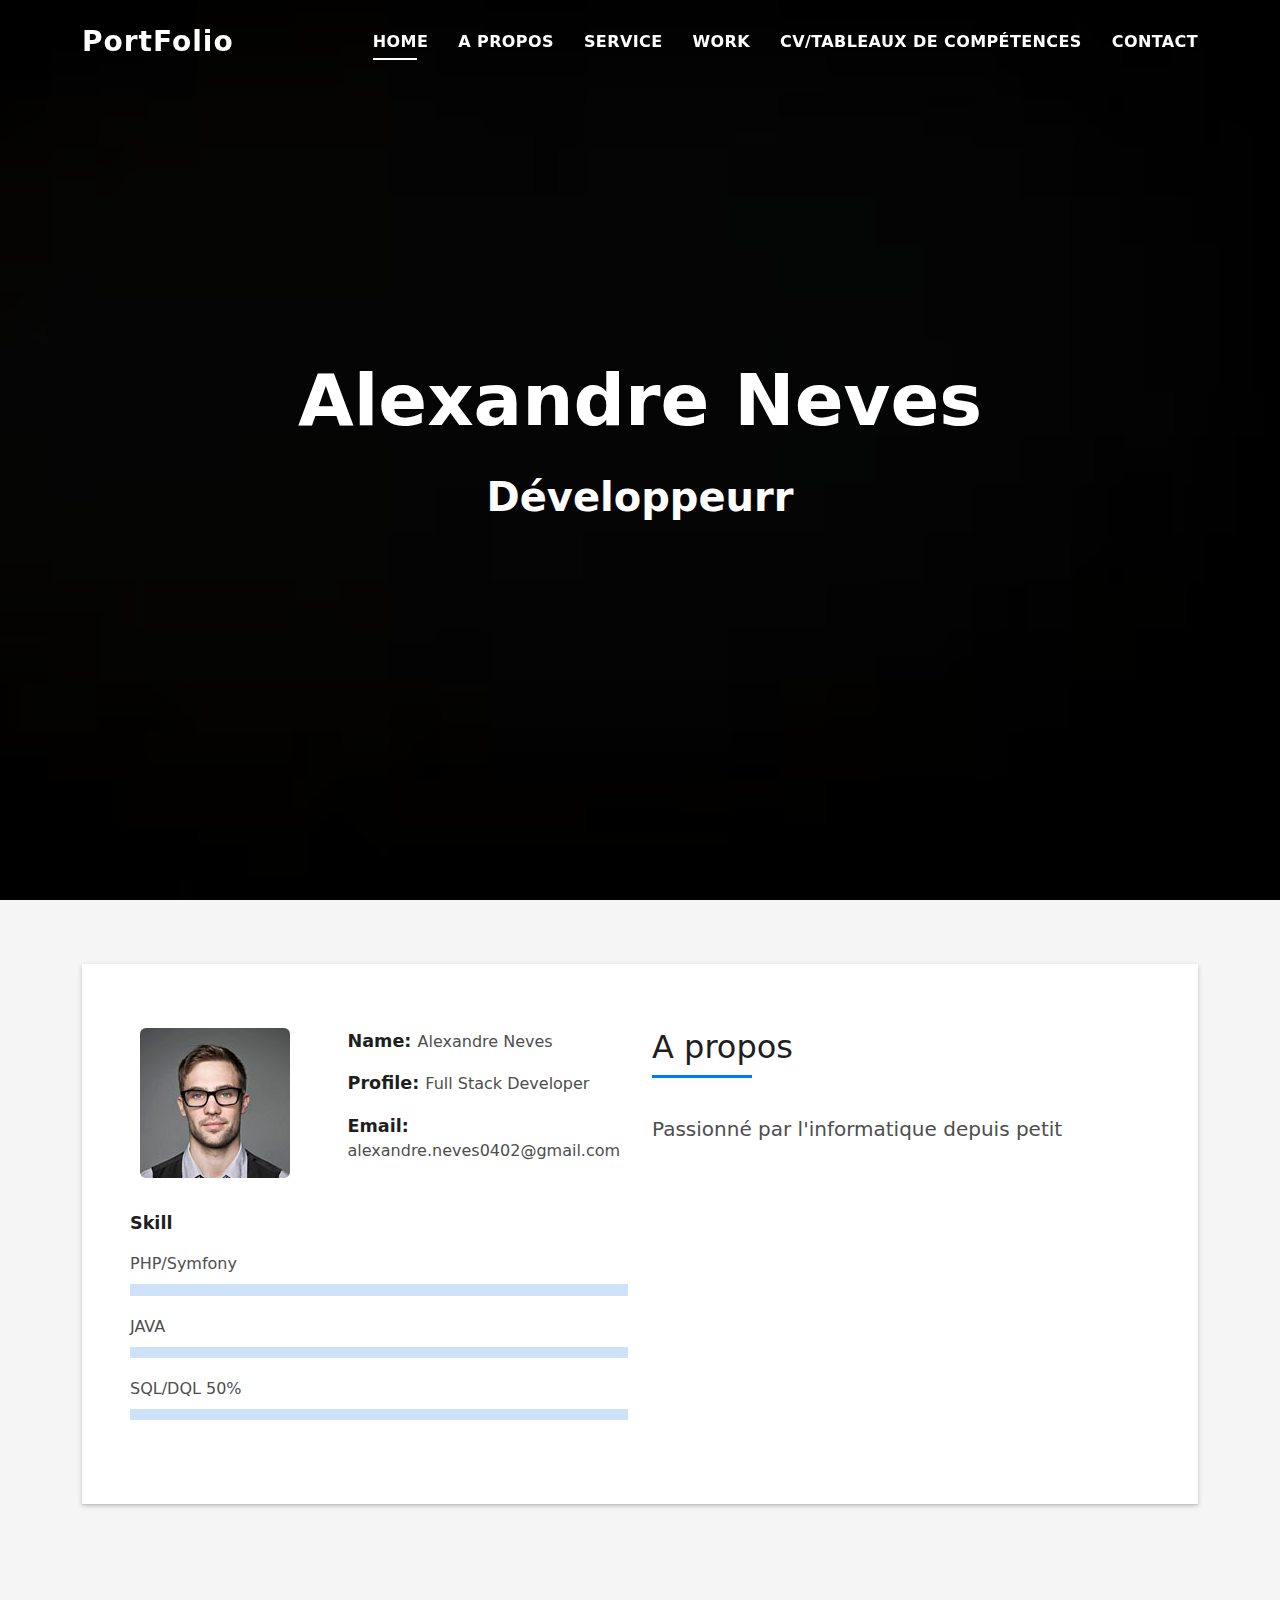
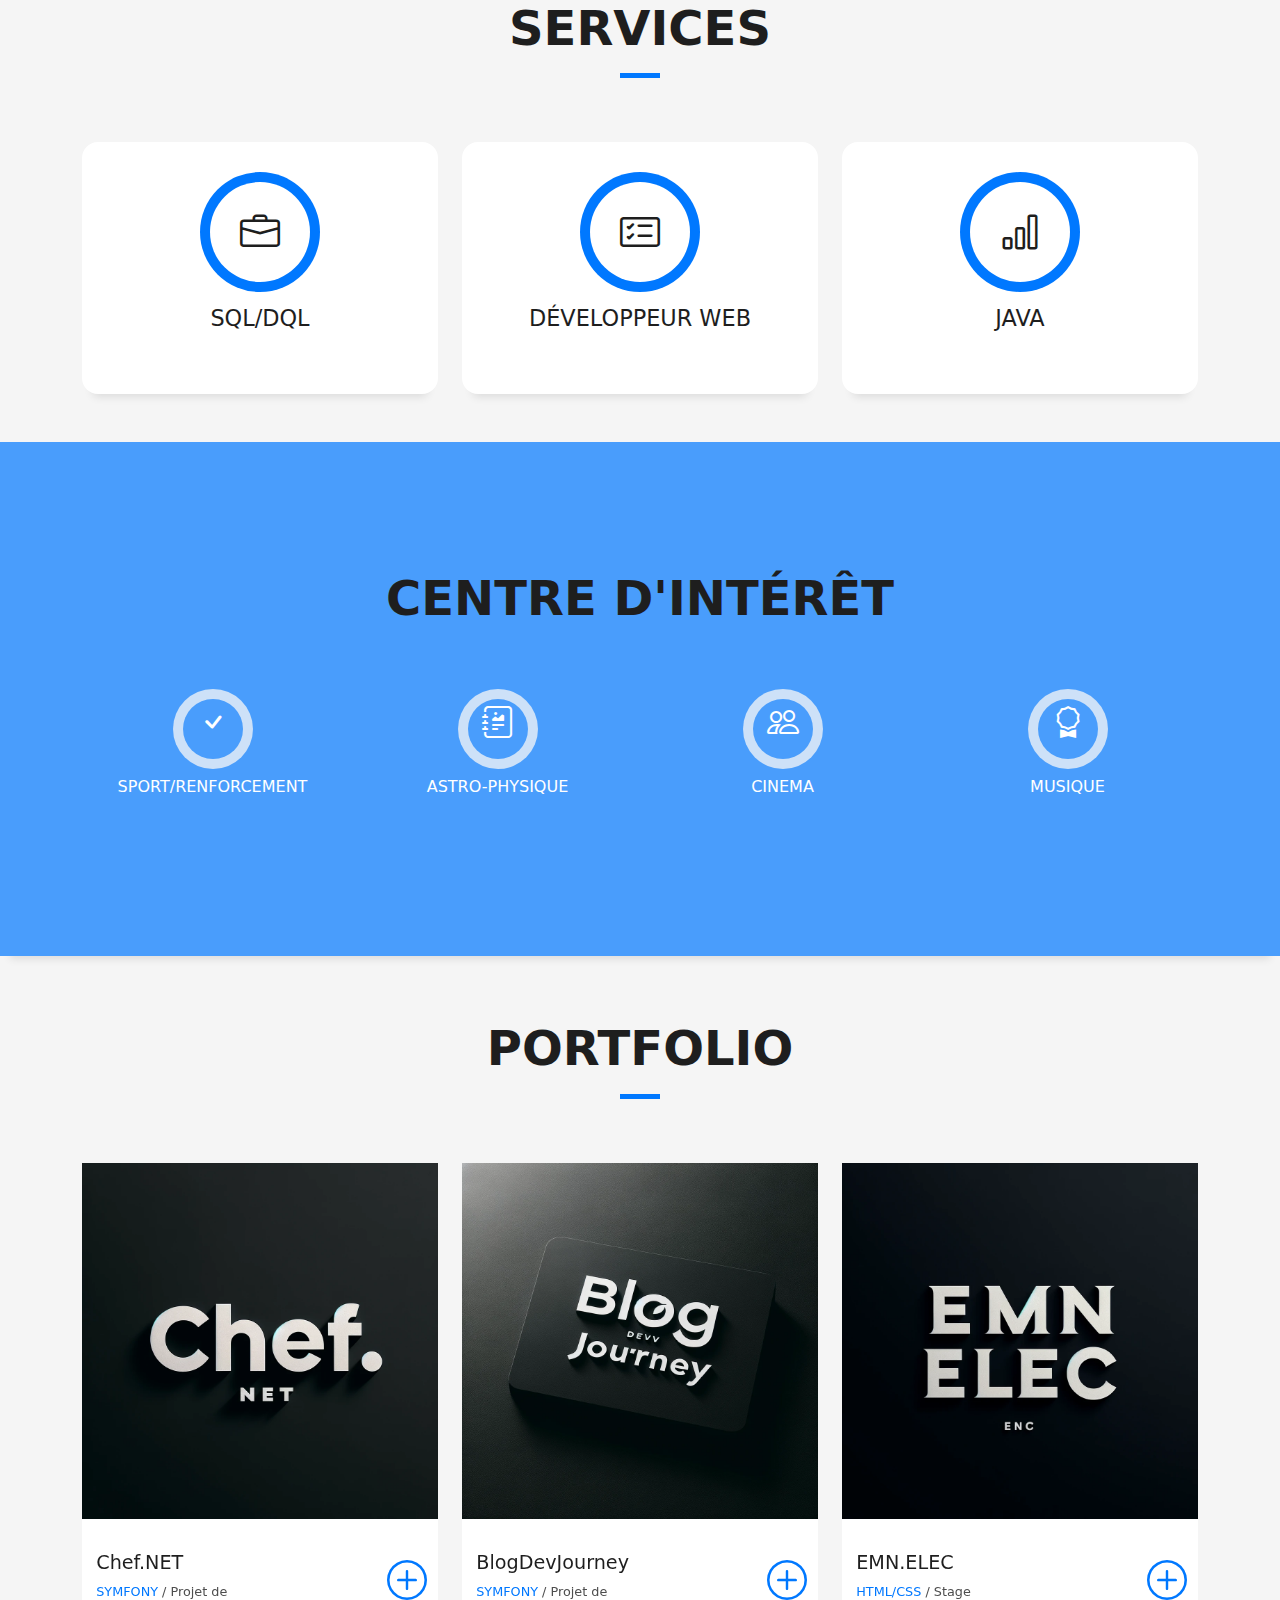
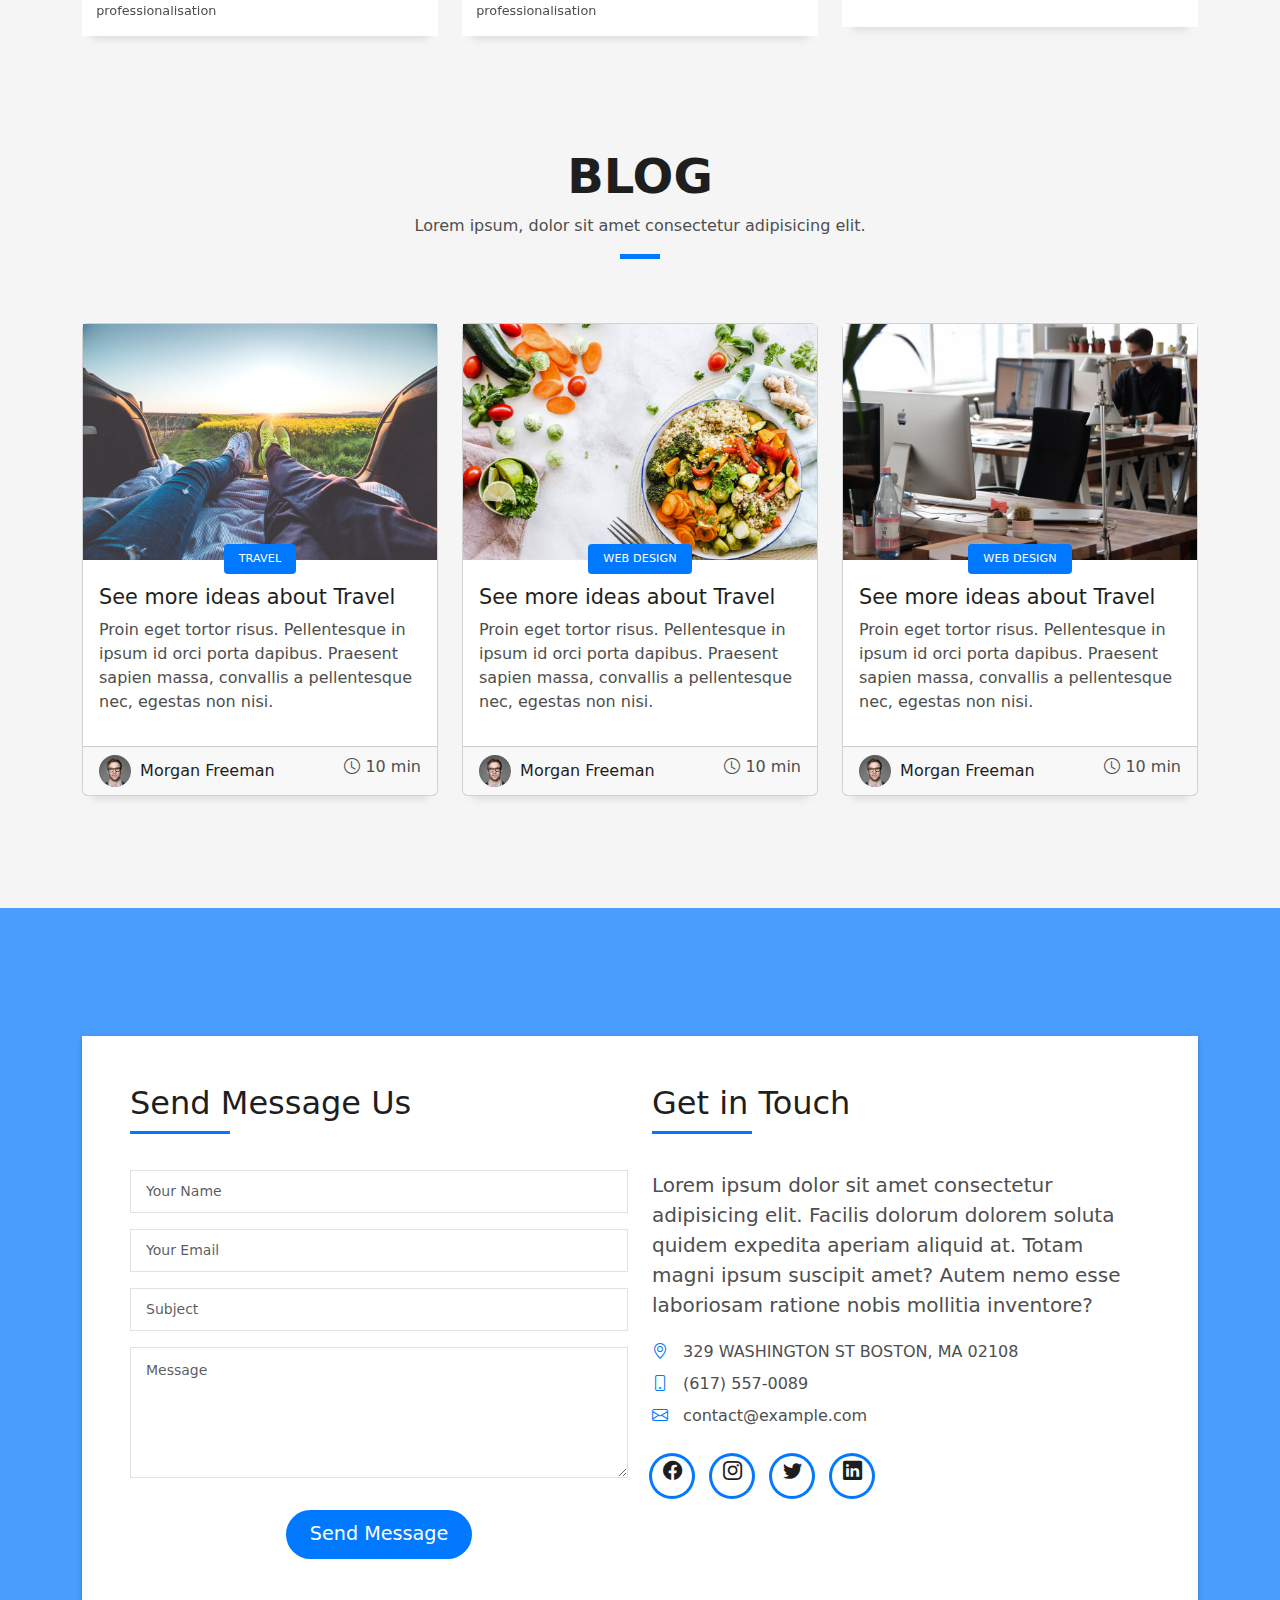
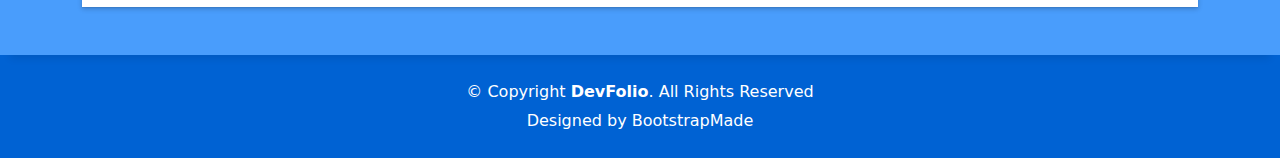
==== index.html @ fbf50267 "PF AN" ====
<!DOCTYPE html>
<html lang="en">

<head>
  <meta charset="utf-8">
  <meta content="width=device-width, initial-scale=1.0" name="viewport">

  <title>Alexandre Neves-PortFolio</title>
  <meta content="" name="description">
  <meta content="" name="keywords">

  <!-- Favicons -->
  <link href="assets/img/favicon.png" rel="icon">
  <link href="assets/img/apple-touch-icon.png" rel="apple-touch-icon">

  <!-- Vendor CSS Files -->
  <link href="assets/vendor/bootstrap/css/bootstrap.min.css" rel="stylesheet">
  <link href="assets/vendor/bootstrap-icons/bootstrap-icons.css" rel="stylesheet">
  <link href="assets/vendor/glightbox/css/glightbox.min.css" rel="stylesheet">
  <link href="assets/vendor/swiper/swiper-bundle.min.css" rel="stylesheet">

  <!-- Template Main CSS File -->
  <link href="assets/css/style.css" rel="stylesheet">

  <!-- =======================================================
  * Template Name: PortFolio-Alexandre
  * Template URL: https://bootstrapmade.com/devfolio-bootstrap-portfolio-html-template/
  * Updated: Mar 17 2024 with Bootstrap v5.3.3
  * Author: BootstrapMade.com
  * License: https://bootstrapmade.com/license/
  ======================================================== -->
</head>

<body>

  <!-- ======= Header ======= -->
  <header id="header" class="fixed-top">
    <div class="container d-flex align-items-center justify-content-between">

      <h1 class="logo"><a href="index.html">PortFolio</a></h1>
      <!-- Uncomment below if you prefer to use an image logo -->
      <!-- <a href="index.html" class="logo"><img src="assets/img/logo.png" alt="" class="img-fluid"></a>-->

      <nav id="navbar" class="navbar">
        <ul>
          <li><a class="nav-link scrollto active" href="#hero">Home</a></li>
          <li><a class="nav-link scrollto" href="#about">A propos</a></li>
          <li><a class="nav-link scrollto" href="#services">Service</a></li>
          <li><a class="nav-link scrollto " href="#work">Work</a></li>
          <li><a class="nav-link scrollto " href="#blog">CV/Tableaux de compétences</a></li>

          <li><a class="nav-link scrollto" href="#contact">Contact</a></li>
        </ul>
        <i class="bi bi-list mobile-nav-toggle"></i>
      </nav><!-- .navbar -->

    </div>
  </header><!-- End Header -->

  <!-- ======= Hero Section ======= -->
  <div id="hero" class="hero route bg-image" style="background-image: url(assets/img/fondNoir.jpeg)">
    <div class="overlay-itro"></div>
    <div class="hero-content display-table">
      <div class="table-cell">
        <div class="container">
          <!--<p class="display-6 color-d">Hello, world!</p>-->
          <h1 class="hero-title mb-4">Alexandre Neves</h1>
          <p class="hero-subtitle">Développeurr</p>
          <!-- <p class="pt-3"><a class="btn btn-primary btn js-scroll px-4" href="#about" role="button">Learn More</a></p> -->
        </div>
      </div>
    </div>
  </div><!-- End Hero Section -->

  <main id="main">

    <!-- ======= About Section ======= -->
    <section id="about" class="about-mf sect-pt4 route">
      <div class="container">
        <div class="row">
          <div class="col-sm-12">
            <div class="box-shadow-full">
              <div class="row">
                <div class="col-md-6">
                  <div class="row">
                    <div class="col-sm-6 col-md-5">
                      <div class="about-img">
                        <img src="assets/img/testimonial-2.jpg" class="img-fluid rounded b-shadow-a" alt="">
                      </div>
                    </div>
                    <div class="col-sm-6 col-md-7">
                      <div class="about-info">
                        <p><span class="title-s">Name: </span> <span>Alexandre Neves</span></p>
                        <p><span class="title-s">Profile: </span> <span>Full Stack Developer</span></p>
                        <p><span class="title-s">Email: </span> <span>alexandre.neves0402@gmail.com</span></p>
                      </div>
                    </div>
                  </div>
                  <div class="skill-mf">
                    <p class="title-s">Skill</p>
                    <span>PHP/Symfony</span> <span class="pull-right"></span>
                    <div class="progress">
                    </div>
                    <span>JAVA</span> <span class="pull-right"></span>
                    <div class="progress">
                    </div>
                    <span>SQL/DQL</span> <span class="pull-right">50%</span>
                    <div class="progress">
                    </div>

                  </div>
                </div>
                <div class="col-md-6">
                  <div class="about-me pt-4 pt-md-0">
                    <div class="title-box-2">
                      <h5 class="title-left">
                        A propos
                      </h5>
                    </div>
                    <p class="lead">
                        Passionné par l'informatique depuis petit
                    </p>
                    <p class="lead">

                    </p>
                    <p class="lead">

                    </p>
                  </div>
                </div>
              </div>
            </div>
          </div>
        </div>
      </div>
    </section><!-- End About Section -->

    <!-- ======= Services Section ======= -->
    <section id="services" class="services-mf pt-5 route">
      <div class="container">
        <div class="row">
          <div class="col-sm-12">
            <div class="title-box text-center">
              <h3 class="title-a">
                Services
              </h3>
              <p class="subtitle-a">
              </p>
              <div class="line-mf"></div>
            </div>
          </div>
        </div>
        <div class="row">
          <div class="col-md-4">
            <div class="service-box">
              <div class="service-ico">
                <span class="ico-circle"><i class="bi bi-briefcase"></i></span>
              </div>
              <div class="service-content">
                <h2 class="s-title">SQL/DQL</h2>
                <p class="s-description text-center">

                </p>
              </div>
            </div>
          </div>
          <div class="col-md-4">
            <div class="service-box">
              <div class="service-ico">
                <span class="ico-circle"><i class="bi bi-card-checklist"></i></span>
              </div>
              <div class="service-content">
                <h2 class="s-title">Développeur Web</h2>
                <p class="s-description text-center">

                </p>
              </div>
            </div>
          </div>
          <div class="col-md-4">
            <div class="service-box">
              <div class="service-ico">
                <span class="ico-circle"><i class="bi bi-bar-chart"></i></span>
              </div>
              <div class="service-content">
                <h2 class="s-title">JAVA</h2>
                <p class="s-description text-center">

                </p>
              </div>
            </div>
          </div>
            </div>
          </div>
        </div>
      </div>
    </section><!-- End Services Section -->

    <!-- ======= Counter Section ======= -->
    <div class="section-counter paralax-mf bg-image" style="background-image: url(assets/img/counters-bg.jpg)">

      <div class="overlay-mf"></div>
      <div class="container position-relative">
        <div class="row">
          <div class="title-box text-center">
            <h3 class="title-a">
              Centre d'intérêt
            </h3>
          </div>
          <div class="col-sm-3 col-lg-3">
            <div class="counter-box counter-box pt-4 pt-md-0">
              <div class="counter-ico">
                <span class="ico-circle"><i class="bi bi-check"></i></span>
              </div>
              <div class="counter-num">
                <span class="counter-text">SPORT/RENFORCEMENT</span>
              </div>
            </div>
          </div>
          <div class="col-sm-3 col-lg-3">
            <div class="counter-box pt-4 pt-md-0">
              <div class="counter-ico">
                <span class="ico-circle"><i class="bi bi-journal-richtext"></i></span>
              </div>
              <div class="counter-num">
                <span class="counter-text mt-2">ASTRO-PHYSIQUE</span>
              </div>
            </div>
          </div>
          <div class="col-sm-3 col-lg-3">
            <div class="counter-box pt-4 pt-md-0">
              <div class="counter-ico">
                <span class="ico-circle"><i class="bi bi-people"></i></span>
              </div>
              <div class="counter-num">
                <span class="counter-text">CINEMA</span>
              </div>
            </div>
          </div>
          <div class="col-sm-3 col-lg-3">
            <div class="counter-box pt-4 pt-md-0">
              <div class="counter-ico">
                <span class="ico-circle"><i class="bi bi-award"></i></span>
              </div>
              <div class="counter-num">
                <span class="counter-text">MUSIQUE</span>
              </div>
            </div>
          </div>
        </div>
      </div>
    </div><!-- End Counter Section -->

    <!-- ======= Portfolio Section ======= -->
    <section id="work" class="portfolio-mf sect-pt4 route">
      <div class="container">
        <div class="row">
          <div class="col-sm-12">
            <div class="title-box text-center">
              <h3 class="title-a">
                Portfolio
              </h3>
              <p class="subtitle-a">
              </p>
              <div class="line-mf"></div>
            </div>
          </div>
        </div>
        <div class="row">
          <div class="col-md-4">
            <div class="work-box">
              <a href="assets/img/work-1.jpg" data-gallery="portfolioGallery" class="portfolio-lightbox">
                <div class="work-img">
                  <img src="assets/img/chef-NET.png" alt="" class="img-fluid">
                </div>
              </a>
              <div class="work-content">
                <div class="row">
                  <div class="col-sm-8">
                    <h2 class="w-title">Chef.NET</h2>
                    <div class="w-more">
                      <span class="w-ctegory">SYMFONY</span> / <span class="w-date">Projet de professionalisation</span>
                    </div>
                  </div>

                  <div class="col-sm-4">
                    <div class="w-like">
                      <a href="portfolio-details.html"> <span class="bi bi-plus-circle"></span></a>
                    </div>
                  </div>
                </div>
              </div>
            </div>
          </div>
          <div class="col-md-4">
            <div class="work-box">
              <a href="assets/img/work-2.jpg" data-gallery="portfolioGallery" class="portfolio-lightbox">
                <div class="work-img">
                  <img src="assets/img/BlogDevJourney.png" alt="" class="img-fluid">
                </div>
              </a>
              <div class="work-content">
                <div class="row">
                  <div class="col-sm-8">
                    <h2 class="w-title">BlogDevJourney</h2>
                    <div class="w-more">
                      <span class="w-ctegory">SYMFONY</span> / <span class="w-date">Projet de professionalisation</span>
                    </div>
                  </div>
                  <div class="col-sm-4">
                    <div class="w-like">
                      <a href="portfolio-details.html"> <span class="bi bi-plus-circle"></span></a>
                    </div>
                  </div>
                </div>
              </div>
            </div>
          </div>
          <div class="col-md-4">
            <div class="work-box">
              <a href="assets/img/work-3.jpg" data-gallery="portfolioGallery" class="portfolio-lightbox">
                <div class="work-img">
                  <img src="assets/img/EMNELEC.png" alt="" class="img-fluid">
                </div>
              </a>
              <div class="work-content">
                <div class="row">
                  <div class="col-sm-8">
                    <h2 class="w-title">EMN.ELEC</h2>
                    <div class="w-more">
                      <span class="w-ctegory">HTML/CSS</span> / <span class="w-date">Stage</span>
                    </div>
                  </div>
                  <div class="col-sm-4">
                    <div class="w-like">
                      <a href="portfolio-details.html"> <span class="bi bi-plus-circle"></span></a>
                    </div>
                  </div>
                </div>
              </div>
            </div>
          </div>

        </div>
      </div>
    </section><!-- End Portfolio Section -->



            <!-- <div id="testimonial-mf" class="owl-carousel owl-theme">
          
        </div> -->
          </div>
        </div>
      </div>
    </div><!-- End Testimonials Section -->

    <!-- ======= Blog Section ======= -->
    <section id="blog" class="blog-mf sect-pt4 route">
      <div class="container">
        <div class="row">
          <div class="col-sm-12">
            <div class="title-box text-center">
              <h3 class="title-a">
                Blog
              </h3>
              <p class="subtitle-a">
                Lorem ipsum, dolor sit amet consectetur adipisicing elit.
              </p>
              <div class="line-mf"></div>
            </div>
          </div>
        </div>
        <div class="row">
          <div class="col-md-4">
            <div class="card card-blog">
              <div class="card-img">
                <a href="blog-si.html"><img src="assets/img/post-1.jpg" alt="" class="img-fluid"></a>
              </div>
              <div class="card-body">
                <div class="card-category-box">
                  <div class="card-category">
                    <h6 class="category">Travel</h6>
                  </div>
                </div>
                <h3 class="card-title"><a href="blog-single.html">See more ideas about Travel</a></h3>
                <p class="card-description">
                  Proin eget tortor risus. Pellentesque in ipsum id orci porta dapibus. Praesent sapien massa, convallis
                  a pellentesque nec,
                  egestas non nisi.
                </p>
              </div>
              <div class="card-footer">
                <div class="post-author">
                  <a href="#">
                    <img src="assets/img/testimonial-2.jpg" alt="" class="avatar rounded-circle">
                    <span class="author">Morgan Freeman</span>
                  </a>
                </div>
                <div class="post-date">
                  <span class="bi bi-clock"></span> 10 min
                </div>
              </div>
            </div>
          </div>
          <div class="col-md-4">
            <div class="card card-blog">
              <div class="card-img">
                <a href="blog-single.html"><img src="assets/img/post-2.jpg" alt="" class="img-fluid"></a>
              </div>
              <div class="card-body">
                <div class="card-category-box">
                  <div class="card-category">
                    <h6 class="category">Web Design</h6>
                  </div>
                </div>
                <h3 class="card-title"><a href="blog-single.html">See more ideas about Travel</a></h3>
                <p class="card-description">
                  Proin eget tortor risus. Pellentesque in ipsum id orci porta dapibus. Praesent sapien massa, convallis
                  a pellentesque nec,
                  egestas non nisi.
                </p>
              </div>
              <div class="card-footer">
                <div class="post-author">
                  <a href="#">
                    <img src="assets/img/testimonial-2.jpg" alt="" class="avatar rounded-circle">
                    <span class="author">Morgan Freeman</span>
                  </a>
                </div>
                <div class="post-date">
                  <span class="bi bi-clock"></span> 10 min
                </div>
              </div>
            </div>
          </div>
          <div class="col-md-4">
            <div class="card card-blog">
              <div class="card-img">
                <a href="blog-single.html"><img src="assets/img/post-3.jpg" alt="" class="img-fluid"></a>
              </div>
              <div class="card-body">
                <div class="card-category-box">
                  <div class="card-category">
                    <h6 class="category">Web Design</h6>
                  </div>
                </div>
                <h3 class="card-title"><a href="blog-single.html">See more ideas about Travel</a></h3>
                <p class="card-description">
                  Proin eget tortor risus. Pellentesque in ipsum id orci porta dapibus. Praesent sapien massa, convallis
                  a pellentesque nec,
                  egestas non nisi.
                </p>
              </div>
              <div class="card-footer">
                <div class="post-author">
                  <a href="#">
                    <img src="assets/img/testimonial-2.jpg" alt="" class="avatar rounded-circle">
                    <span class="author">Morgan Freeman</span>
                  </a>
                </div>
                <div class="post-date">
                  <span class="bi bi-clock"></span> 10 min
                </div>
              </div>
            </div>
          </div>
        </div>
      </div>
    </section><!-- End Blog Section -->

    <!-- ======= Contact Section ======= -->
    <section id="contact" class="paralax-mf footer-paralax bg-image sect-mt4 route" style="background-image: url(assets/img/overlay-bg.jpg)">
      <div class="overlay-mf"></div>
      <div class="container">
        <div class="row">
          <div class="col-sm-12">
            <div class="contact-mf">
              <div id="contact" class="box-shadow-full">
                <div class="row">
                  <div class="col-md-6">
                    <div class="title-box-2">
                      <h5 class="title-left">
                        Send Message Us
                      </h5>
                    </div>
                    <div>
                      <form action="forms/contact.php" method="post" role="form" class="php-email-form">
                        <div class="row">
                          <div class="col-md-12 mb-3">
                            <div class="form-group">
                              <input type="text" name="name" class="form-control" id="name" placeholder="Your Name" required>
                            </div>
                          </div>
                          <div class="col-md-12 mb-3">
                            <div class="form-group">
                              <input type="email" class="form-control" name="email" id="email" placeholder="Your Email" required>
                            </div>
                          </div>
                          <div class="col-md-12 mb-3">
                            <div class="form-group">
                              <input type="text" class="form-control" name="subject" id="subject" placeholder="Subject" required>
                            </div>
                          </div>
                          <div class="col-md-12">
                            <div class="form-group">
                              <textarea class="form-control" name="message" rows="5" placeholder="Message" required></textarea>
                            </div>
                          </div>
                          <div class="col-md-12 text-center my-3">
                            <div class="loading">Loading</div>
                            <div class="error-message"></div>
                            <div class="sent-message">Your message has been sent. Thank you!</div>
                          </div>
                          <div class="col-md-12 text-center">
                            <button type="submit" class="button button-a button-big button-rouded">Send Message</button>
                          </div>
                        </div>
                      </form>
                    </div>
                  </div>
                  <div class="col-md-6">
                    <div class="title-box-2 pt-4 pt-md-0">
                      <h5 class="title-left">
                        Get in Touch
                      </h5>
                    </div>
                    <div class="more-info">
                      <p class="lead">
                        Lorem ipsum dolor sit amet consectetur adipisicing elit. Facilis dolorum dolorem soluta quidem
                        expedita aperiam aliquid at.
                        Totam magni ipsum suscipit amet? Autem nemo esse laboriosam ratione nobis
                        mollitia inventore?
                      </p>
                      <ul class="list-ico">
                        <li><span class="bi bi-geo-alt"></span> 329 WASHINGTON ST BOSTON, MA 02108</li>
                        <li><span class="bi bi-phone"></span> (617) 557-0089</li>
                        <li><span class="bi bi-envelope"></span> contact@example.com</li>
                      </ul>
                    </div>
                    <div class="socials">
                      <ul>
                        <li><a href=""><span class="ico-circle"><i class="bi bi-facebook"></i></span></a></li>
                        <li><a href=""><span class="ico-circle"><i class="bi bi-instagram"></i></span></a></li>
                        <li><a href=""><span class="ico-circle"><i class="bi bi-twitter"></i></span></a></li>
                        <li><a href=""><span class="ico-circle"><i class="bi bi-linkedin"></i></span></a></li>
                      </ul>
                    </div>
                  </div>
                </div>
              </div>
            </div>
          </div>
        </div>
      </div>
    </section><!-- End Contact Section -->

  </main><!-- End #main -->

  <!-- ======= Footer ======= -->
  <footer>
    <div class="container">
      <div class="row">
        <div class="col-sm-12">
          <div class="copyright-box">
            <p class="copyright">&copy; Copyright <strong>DevFolio</strong>. All Rights Reserved</p>
            <div class="credits">
              <!--
              All the links in the footer should remain intact.
              You can delete the links only if you purchased the pro version.
              Licensing information: https://bootstrapmade.com/license/
              Purchase the pro version with working PHP/AJAX contact form: https://bootstrapmade.com/buy/?theme=DevFolio
            -->
              Designed by <a href="https://bootstrapmade.com/">BootstrapMade</a>
            </div>
          </div>
        </div>
      </div>
    </div>
  </footer><!-- End  Footer -->

  <div id="preloader"></div>
  <a href="#" class="back-to-top d-flex align-items-center justify-content-center"><i class="bi bi-arrow-up-short"></i></a>

  <!-- Vendor JS Files -->
  <script src="assets/vendor/purecounter/purecounter_vanilla.js"></script>
  <script src="assets/vendor/bootstrap/js/bootstrap.bundle.min.js"></script>
  <script src="assets/vendor/glightbox/js/glightbox.min.js"></script>
  <script src="assets/vendor/swiper/swiper-bundle.min.js"></script>
  <script src="assets/vendor/typed.js/typed.umd.js"></script>
  <script src="assets/vendor/php-email-form/validate.js"></script>

  <!-- Template Main JS File -->
  <script src="assets/js/main.js"></script>

</body>

</html>
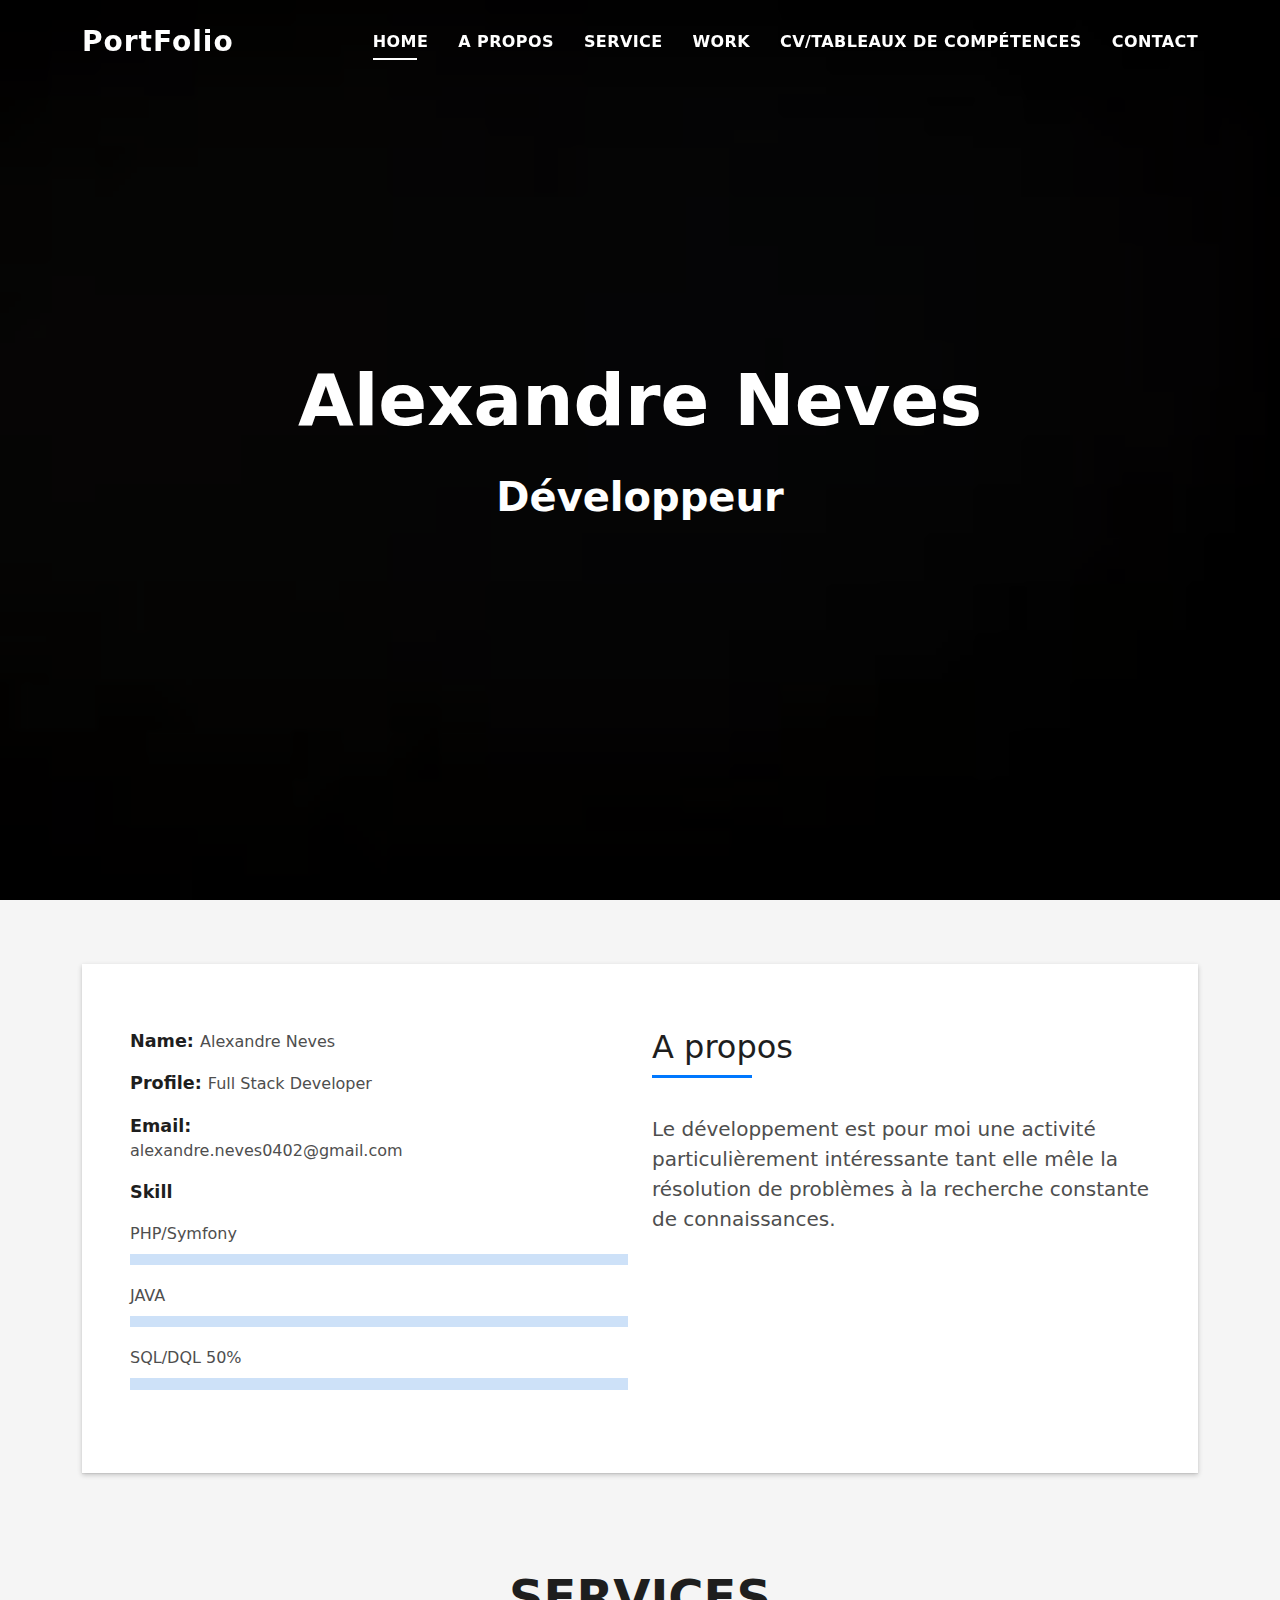
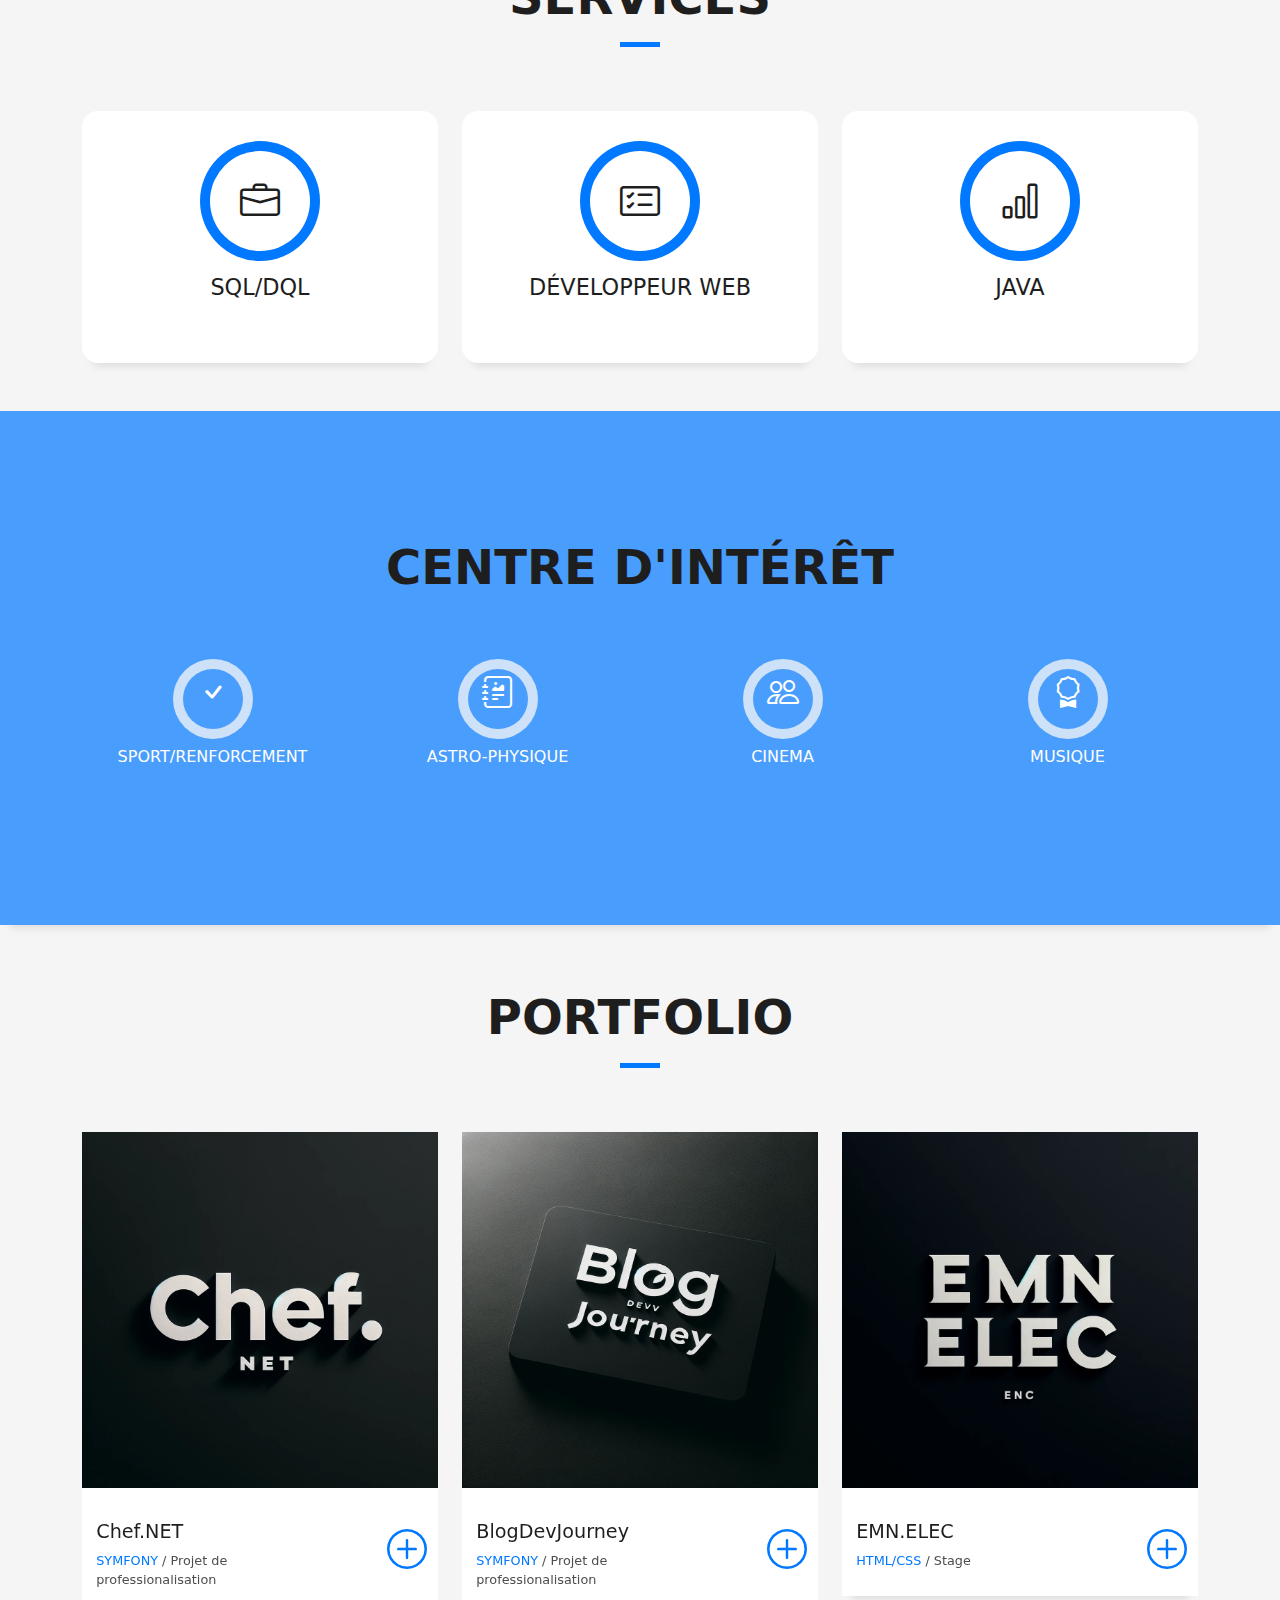
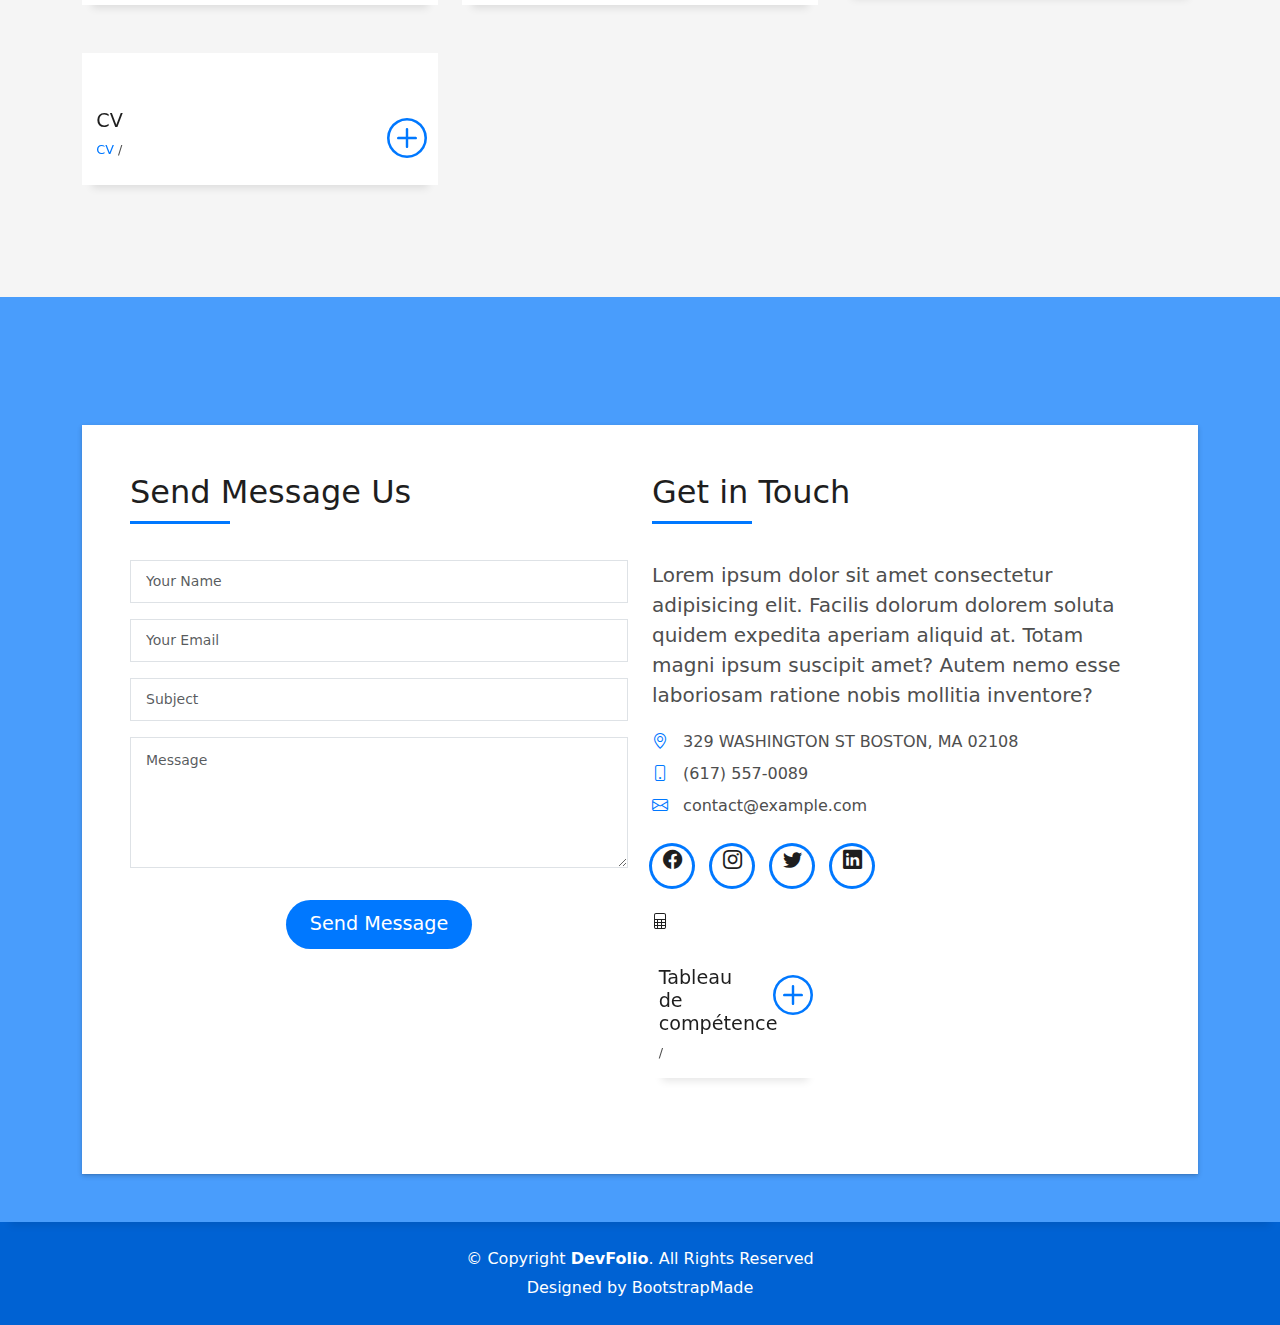
==== commit 220a5d7f: "modif +" ====
--- a/index.html
+++ b/index.html
@@ -47,7 +47,7 @@
           <li><a class="nav-link scrollto" href="#about">A propos</a></li>
           <li><a class="nav-link scrollto" href="#services">Service</a></li>
           <li><a class="nav-link scrollto " href="#work">Work</a></li>
-          <li><a class="nav-link scrollto " href="#blog">CV/Tableaux de compétences</a></li>
+          <li><a class="nav-link scrollto " href="assets/img/Tableau%20de%20synthèse-%20Alexandre%20Neves.pdf">CV/Tableaux de compétences</a></li>
 
           <li><a class="nav-link scrollto" href="#contact">Contact</a></li>
         </ul>
@@ -65,7 +65,7 @@
         <div class="container">
           <!--<p class="display-6 color-d">Hello, world!</p>-->
           <h1 class="hero-title mb-4">Alexandre Neves</h1>
-          <p class="hero-subtitle">Développeurr</p>
+          <p class="hero-subtitle">Développeur</p>
           <!-- <p class="pt-3"><a class="btn btn-primary btn js-scroll px-4" href="#about" role="button">Learn More</a></p> -->
         </div>
       </div>
@@ -83,11 +83,6 @@
               <div class="row">
                 <div class="col-md-6">
                   <div class="row">
-                    <div class="col-sm-6 col-md-5">
-                      <div class="about-img">
-                        <img src="assets/img/testimonial-2.jpg" class="img-fluid rounded b-shadow-a" alt="">
-                      </div>
-                    </div>
                     <div class="col-sm-6 col-md-7">
                       <div class="about-info">
                         <p><span class="title-s">Name: </span> <span>Alexandre Neves</span></p>
@@ -118,7 +113,8 @@
                       </h5>
                     </div>
                     <p class="lead">
-                        Passionné par l'informatique depuis petit
+                      Le développement est pour moi une activité particulièrement intéressante tant elle mêle la résolution de problèmes à la recherche constante de connaissances.
+
                     </p>
                     <p class="lead">
 
@@ -266,10 +262,11 @@
             </div>
           </div>
         </div>
+
         <div class="row">
           <div class="col-md-4">
             <div class="work-box">
-              <a href="assets/img/work-1.jpg" data-gallery="portfolioGallery" class="portfolio-lightbox">
+              <a href="portfolio-Chef.net.html" >
                 <div class="work-img">
                   <img src="assets/img/chef-NET.png" alt="" class="img-fluid">
                 </div>
@@ -285,16 +282,17 @@
 
                   <div class="col-sm-4">
                     <div class="w-like">
-                      <a href="portfolio-details.html"> <span class="bi bi-plus-circle"></span></a>
-                    </div>
-                  </div>
-                </div>
-              </div>
-            </div>
-          </div>
+                      <a href="portfolio-Chef.net.html"> <span class="bi bi-plus-circle"></span></a>
+                    </div>
+                  </div>
+                </div>
+              </div>
+            </div>
+          </div>
+
           <div class="col-md-4">
             <div class="work-box">
-              <a href="assets/img/work-2.jpg" data-gallery="portfolioGallery" class="portfolio-lightbox">
+              <a href="porfolio-Blogdevjourney.html" class="portfolio-lightbox">
                 <div class="work-img">
                   <img src="assets/img/BlogDevJourney.png" alt="" class="img-fluid">
                 </div>
@@ -309,7 +307,7 @@
                   </div>
                   <div class="col-sm-4">
                     <div class="w-like">
-                      <a href="portfolio-details.html"> <span class="bi bi-plus-circle"></span></a>
+                      <a href="porfolio-Blogdevjourney.html"> <span class="bi bi-plus-circle"></span></a>
                     </div>
                   </div>
                 </div>
@@ -318,7 +316,7 @@
           </div>
           <div class="col-md-4">
             <div class="work-box">
-              <a href="assets/img/work-3.jpg" data-gallery="portfolioGallery" class="portfolio-lightbox">
+              <a href="porfolio-EMNELEC.html" class="portfolio-lightbox">
                 <div class="work-img">
                   <img src="assets/img/EMNELEC.png" alt="" class="img-fluid">
                 </div>
@@ -333,7 +331,32 @@
                   </div>
                   <div class="col-sm-4">
                     <div class="w-like">
-                      <a href="portfolio-details.html"> <span class="bi bi-plus-circle"></span></a>
+                      <a href="porfolio-EMNELEC.html"> <span class="bi bi-plus-circle"></span></a>
+                    </div>
+                  </div>
+                </div>
+              </div>
+            </div>
+          </div>
+
+          <div class="col-md-4">
+            <div class="work-box">
+              <a href="assets/img/AlexandreNeves.pdf" target="_blank">
+                <div class="work-img">
+                  <img src="assets/img/cv.webp" alt="" class="img-fluid">
+                </div>
+              </a>
+              <div class="work-content">
+                <div class="row">
+                  <div class="col-sm-8">
+                    <h2 class="w-title">CV</h2>
+                    <div class="w-more">
+                      <span class="w-ctegory">CV</span> / <span class="w-date"></span>
+                    </div>
+                  </div>
+                  <div class="col-sm-4">
+                    <div class="w-like">
+                      <a href="assets/img/AlexandreNeves.pdf" target="_blank"> <span class="bi bi-plus-circle"></span></a>
                     </div>
                   </div>
                 </div>
@@ -344,8 +367,6 @@
         </div>
       </div>
     </section><!-- End Portfolio Section -->
-
-
 
             <!-- <div id="testimonial-mf" class="owl-carousel owl-theme">
           
@@ -355,119 +376,6 @@
       </div>
     </div><!-- End Testimonials Section -->
 
-    <!-- ======= Blog Section ======= -->
-    <section id="blog" class="blog-mf sect-pt4 route">
-      <div class="container">
-        <div class="row">
-          <div class="col-sm-12">
-            <div class="title-box text-center">
-              <h3 class="title-a">
-                Blog
-              </h3>
-              <p class="subtitle-a">
-                Lorem ipsum, dolor sit amet consectetur adipisicing elit.
-              </p>
-              <div class="line-mf"></div>
-            </div>
-          </div>
-        </div>
-        <div class="row">
-          <div class="col-md-4">
-            <div class="card card-blog">
-              <div class="card-img">
-                <a href="blog-si.html"><img src="assets/img/post-1.jpg" alt="" class="img-fluid"></a>
-              </div>
-              <div class="card-body">
-                <div class="card-category-box">
-                  <div class="card-category">
-                    <h6 class="category">Travel</h6>
-                  </div>
-                </div>
-                <h3 class="card-title"><a href="blog-single.html">See more ideas about Travel</a></h3>
-                <p class="card-description">
-                  Proin eget tortor risus. Pellentesque in ipsum id orci porta dapibus. Praesent sapien massa, convallis
-                  a pellentesque nec,
-                  egestas non nisi.
-                </p>
-              </div>
-              <div class="card-footer">
-                <div class="post-author">
-                  <a href="#">
-                    <img src="assets/img/testimonial-2.jpg" alt="" class="avatar rounded-circle">
-                    <span class="author">Morgan Freeman</span>
-                  </a>
-                </div>
-                <div class="post-date">
-                  <span class="bi bi-clock"></span> 10 min
-                </div>
-              </div>
-            </div>
-          </div>
-          <div class="col-md-4">
-            <div class="card card-blog">
-              <div class="card-img">
-                <a href="blog-single.html"><img src="assets/img/post-2.jpg" alt="" class="img-fluid"></a>
-              </div>
-              <div class="card-body">
-                <div class="card-category-box">
-                  <div class="card-category">
-                    <h6 class="category">Web Design</h6>
-                  </div>
-                </div>
-                <h3 class="card-title"><a href="blog-single.html">See more ideas about Travel</a></h3>
-                <p class="card-description">
-                  Proin eget tortor risus. Pellentesque in ipsum id orci porta dapibus. Praesent sapien massa, convallis
-                  a pellentesque nec,
-                  egestas non nisi.
-                </p>
-              </div>
-              <div class="card-footer">
-                <div class="post-author">
-                  <a href="#">
-                    <img src="assets/img/testimonial-2.jpg" alt="" class="avatar rounded-circle">
-                    <span class="author">Morgan Freeman</span>
-                  </a>
-                </div>
-                <div class="post-date">
-                  <span class="bi bi-clock"></span> 10 min
-                </div>
-              </div>
-            </div>
-          </div>
-          <div class="col-md-4">
-            <div class="card card-blog">
-              <div class="card-img">
-                <a href="blog-single.html"><img src="assets/img/post-3.jpg" alt="" class="img-fluid"></a>
-              </div>
-              <div class="card-body">
-                <div class="card-category-box">
-                  <div class="card-category">
-                    <h6 class="category">Web Design</h6>
-                  </div>
-                </div>
-                <h3 class="card-title"><a href="blog-single.html">See more ideas about Travel</a></h3>
-                <p class="card-description">
-                  Proin eget tortor risus. Pellentesque in ipsum id orci porta dapibus. Praesent sapien massa, convallis
-                  a pellentesque nec,
-                  egestas non nisi.
-                </p>
-              </div>
-              <div class="card-footer">
-                <div class="post-author">
-                  <a href="#">
-                    <img src="assets/img/testimonial-2.jpg" alt="" class="avatar rounded-circle">
-                    <span class="author">Morgan Freeman</span>
-                  </a>
-                </div>
-                <div class="post-date">
-                  <span class="bi bi-clock"></span> 10 min
-                </div>
-              </div>
-            </div>
-          </div>
-        </div>
-      </div>
-    </section><!-- End Blog Section -->
 
     <!-- ======= Contact Section ======= -->
     <section id="contact" class="paralax-mf footer-paralax bg-image sect-mt4 route" style="background-image: url(assets/img/overlay-bg.jpg)">
@@ -546,6 +454,33 @@
                         <li><a href=""><span class="ico-circle"><i class="bi bi-linkedin"></i></span></a></li>
                       </ul>
                     </div>
+
+                    <div class="col-md-4">
+                      <div class="work-box">
+                        <a href="chemin_vers_ta_feuille_de_calcul.numbers" target="_blank">
+                          <div class="work-img">
+                            <!-- Optionnel : Tu peux ajouter une icône pour représenter Numbers -->
+                            <i class="bi bi-file-spreadsheet"></i>
+                          </div>
+                        </a>
+                        <div class="work-content">
+                          <div class="row">
+                            <div class="col-sm-8">
+                              <h2 class="w-title">Tableau de compétence</h2>
+                              <div class="w-more">
+                                <span class="w-ctegory"></span> / <span class="w-date"></span>
+                              </div>
+                            </div>
+                            <div class="col-sm-4">
+                              <div class="w-like">
+                                <a href="assets/img/Tableau de synthèse- Alexandre Neves.xlsx" target="_blank"> <span class="bi bi-plus-circle"></span></a>
+                              </div>
+                            </div>
+                          </div>
+                        </div>
+                      </div>
+                    </div>
+
                   </div>
                 </div>
               </div>
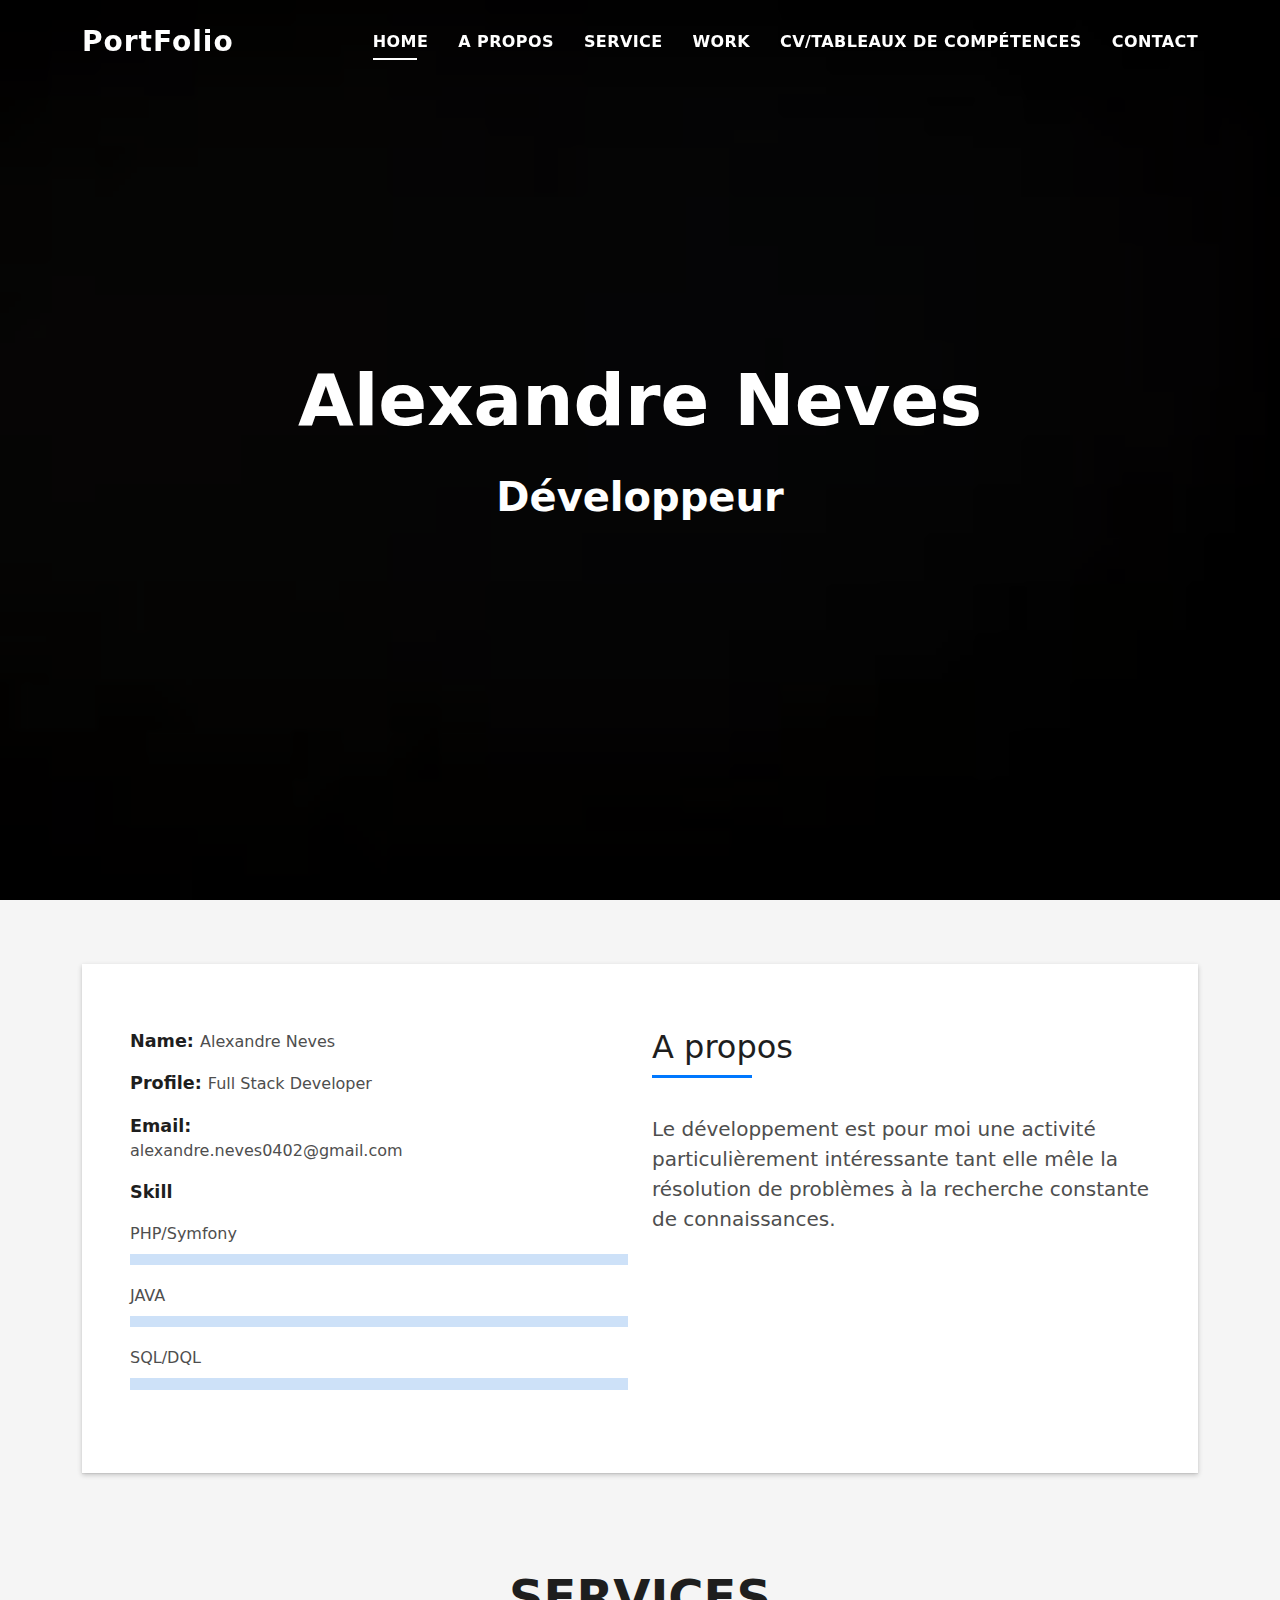
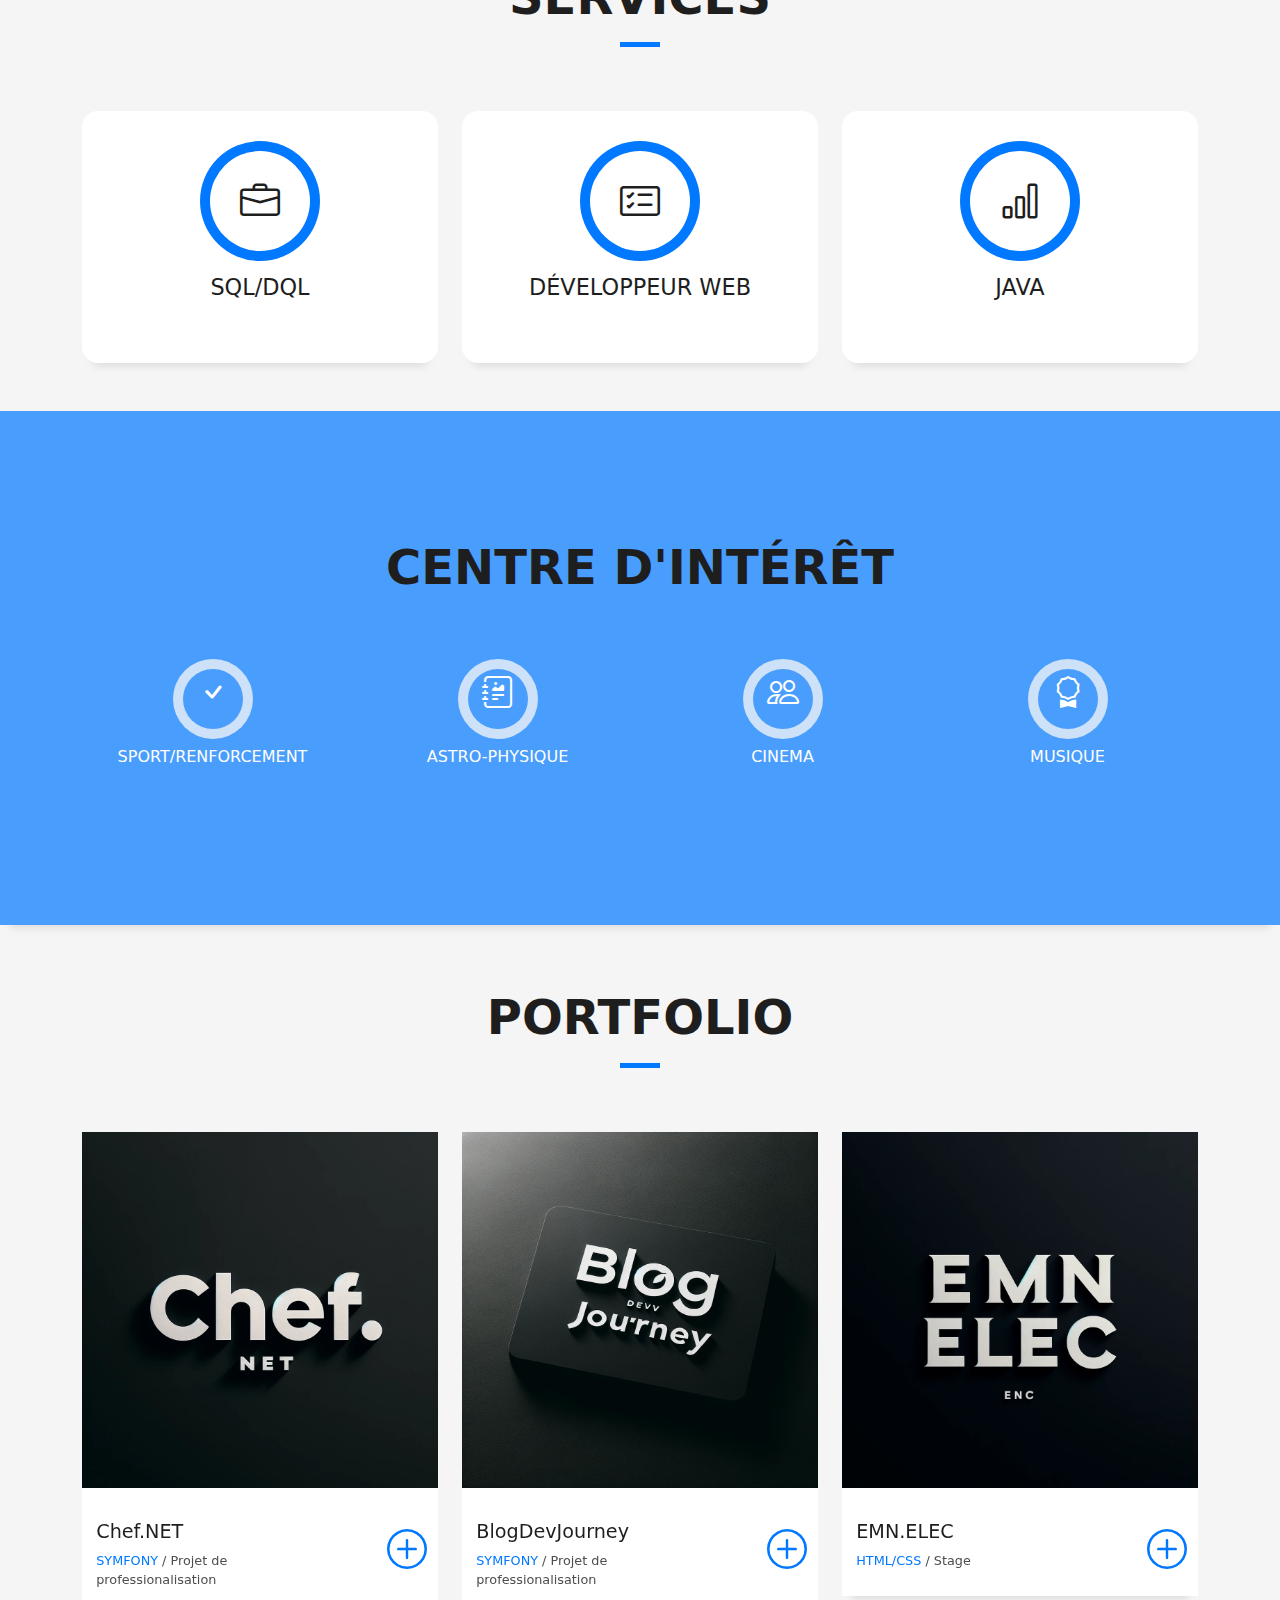
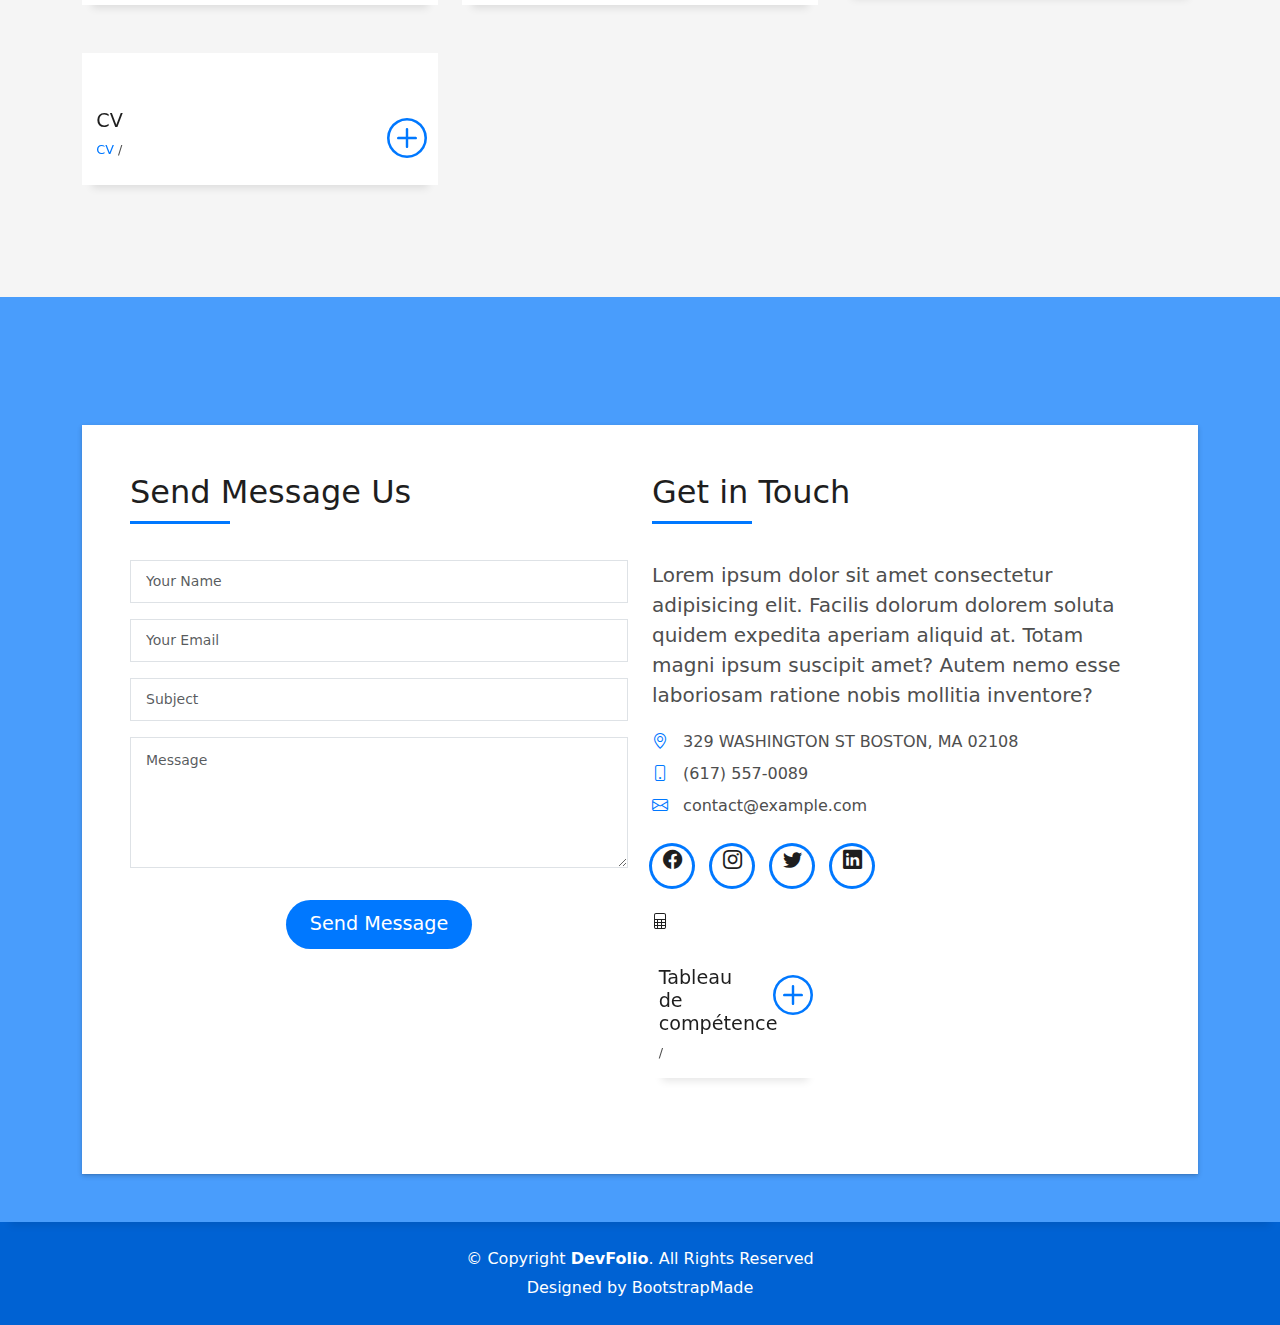
==== commit 0d95d1b3: "PROJECT" ====
--- a/index.html
+++ b/index.html
@@ -99,7 +99,7 @@
                     <span>JAVA</span> <span class="pull-right"></span>
                     <div class="progress">
                     </div>
-                    <span>SQL/DQL</span> <span class="pull-right">50%</span>
+                    <span>SQL/DQL</span> <span class="pull-right"></span>
                     <div class="progress">
                     </div>
 
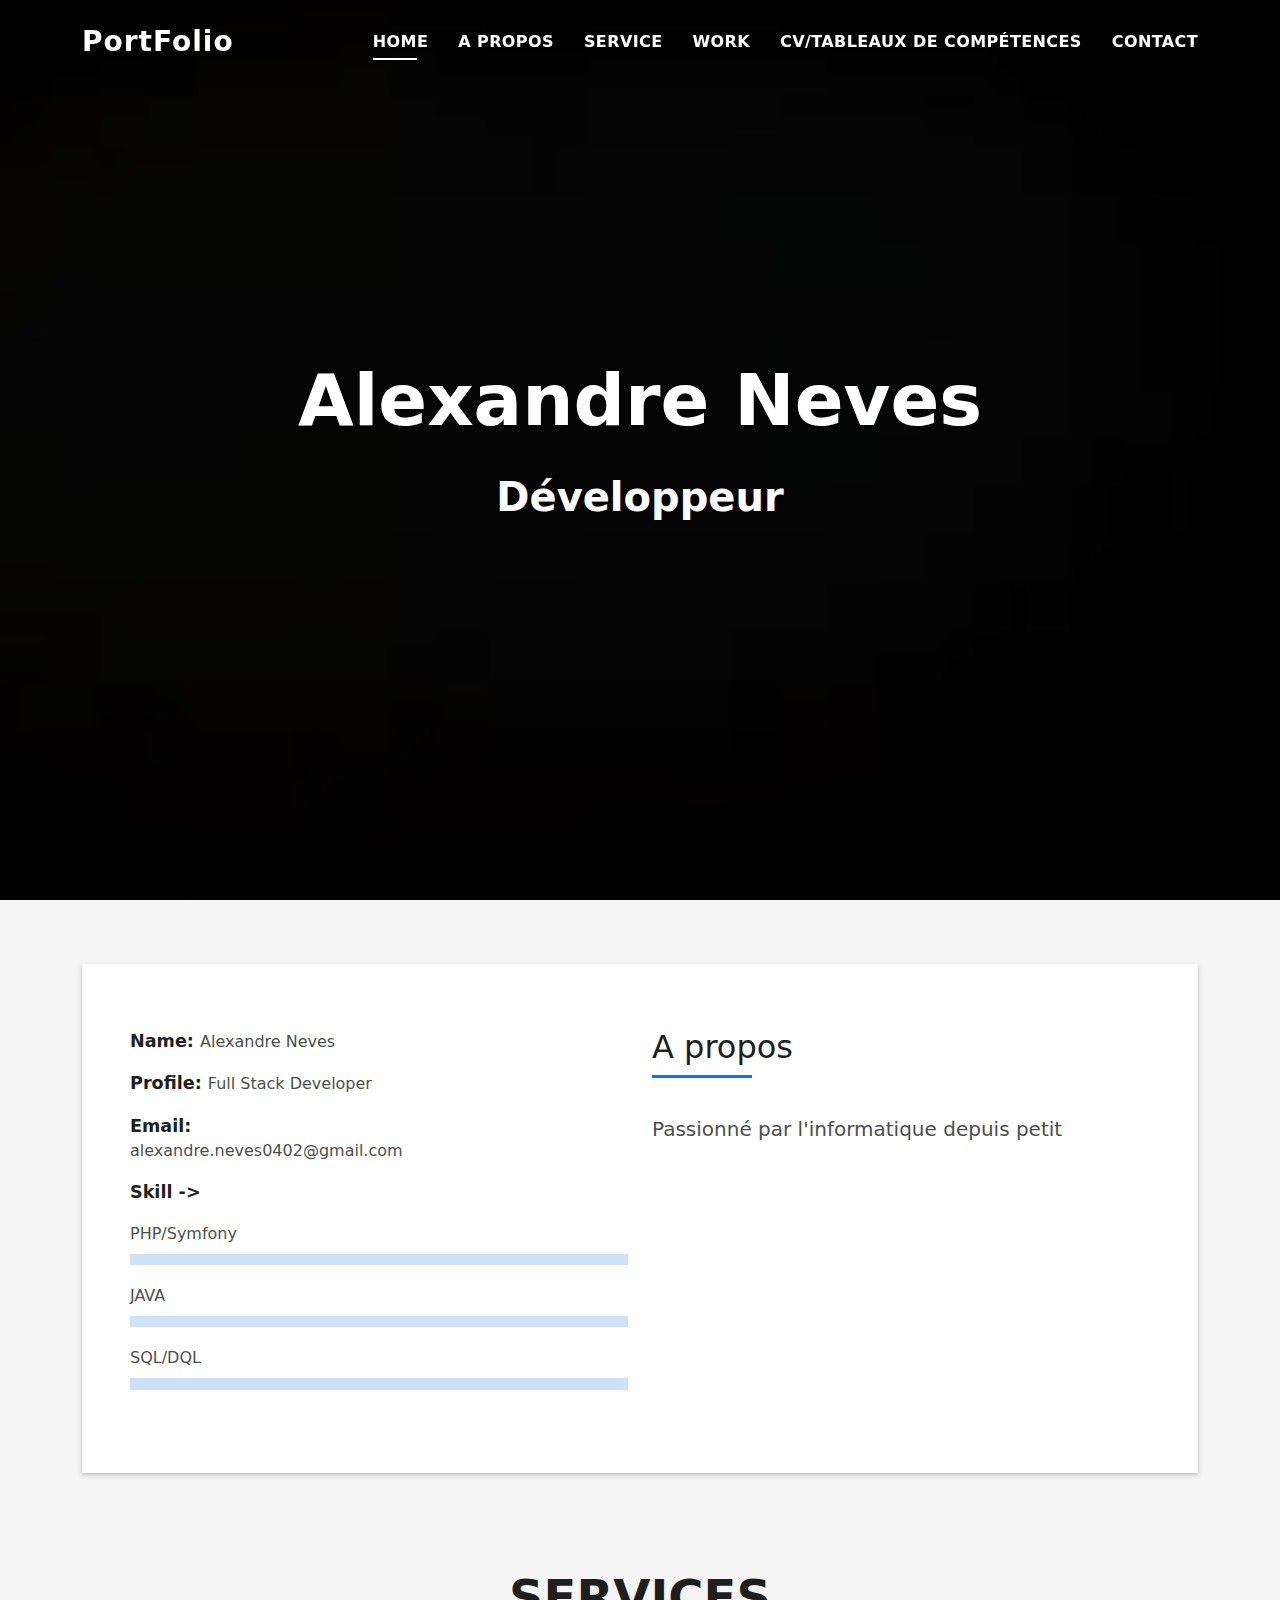
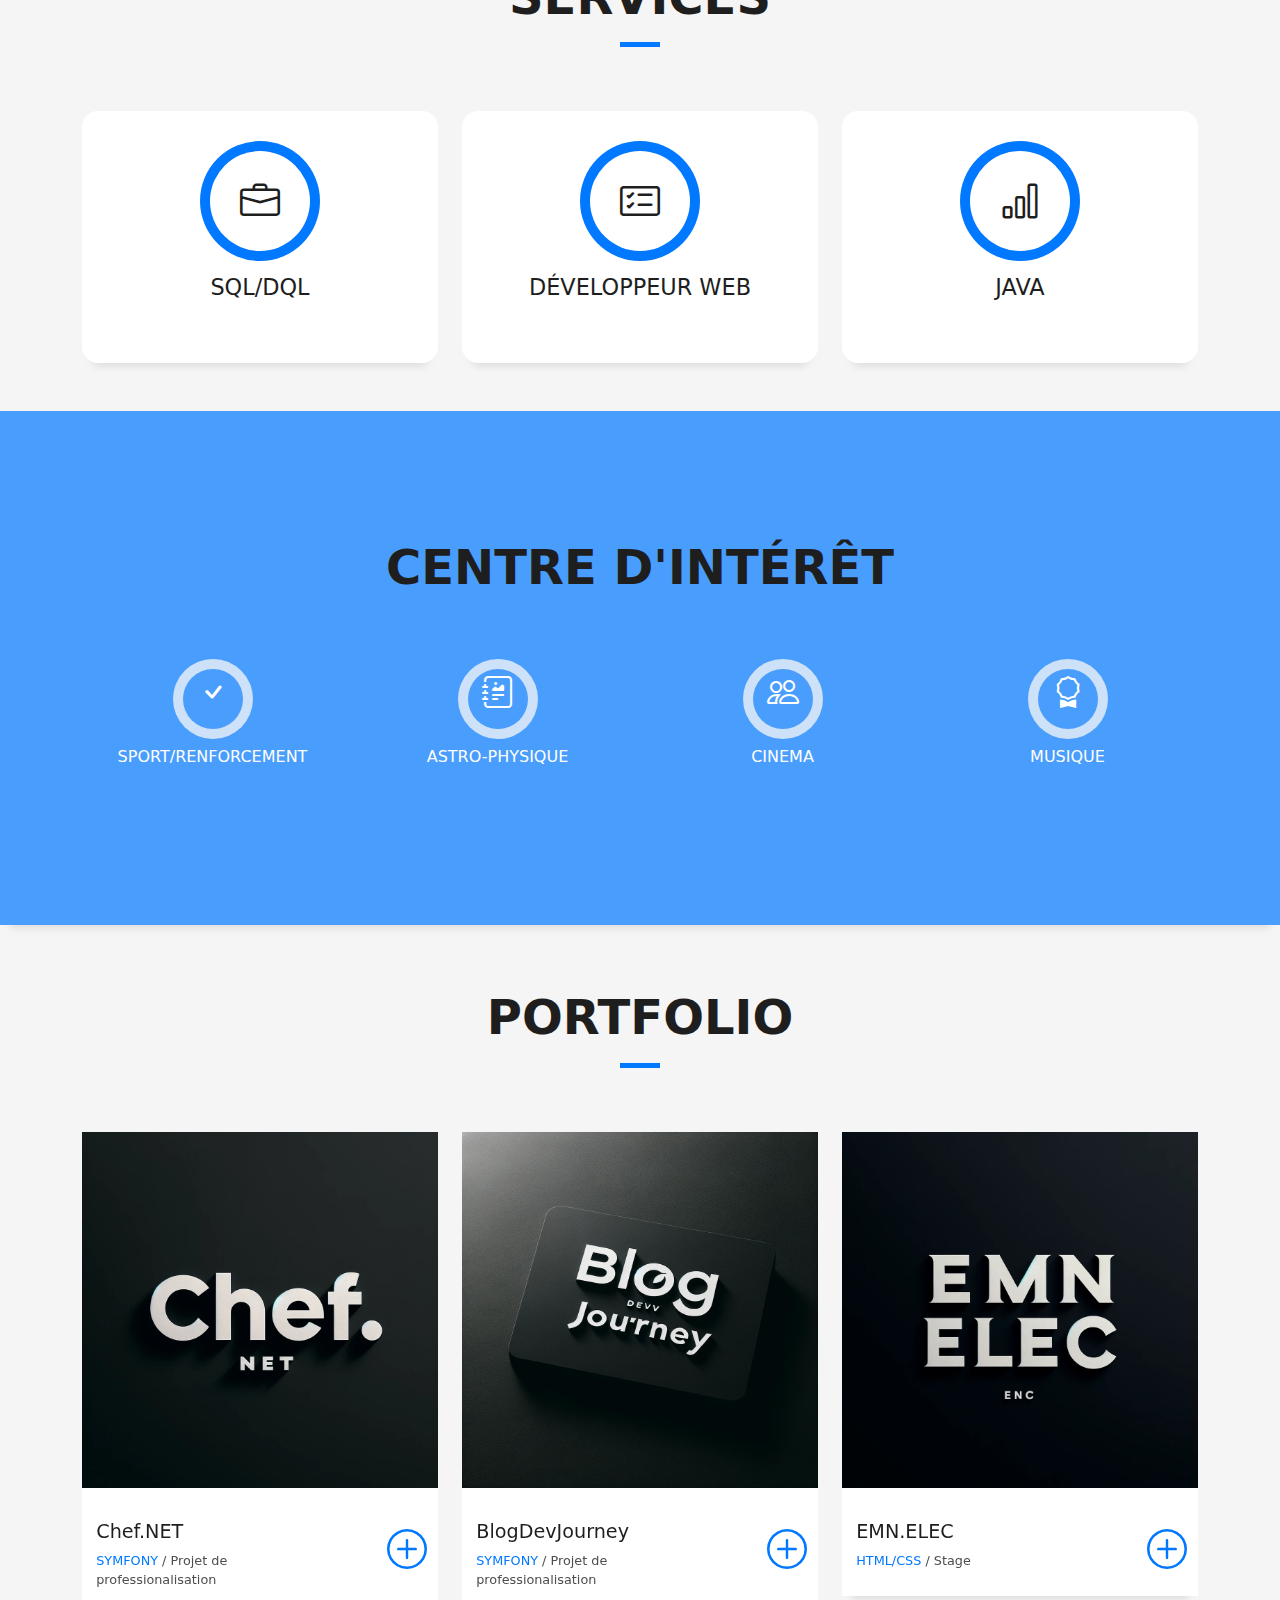
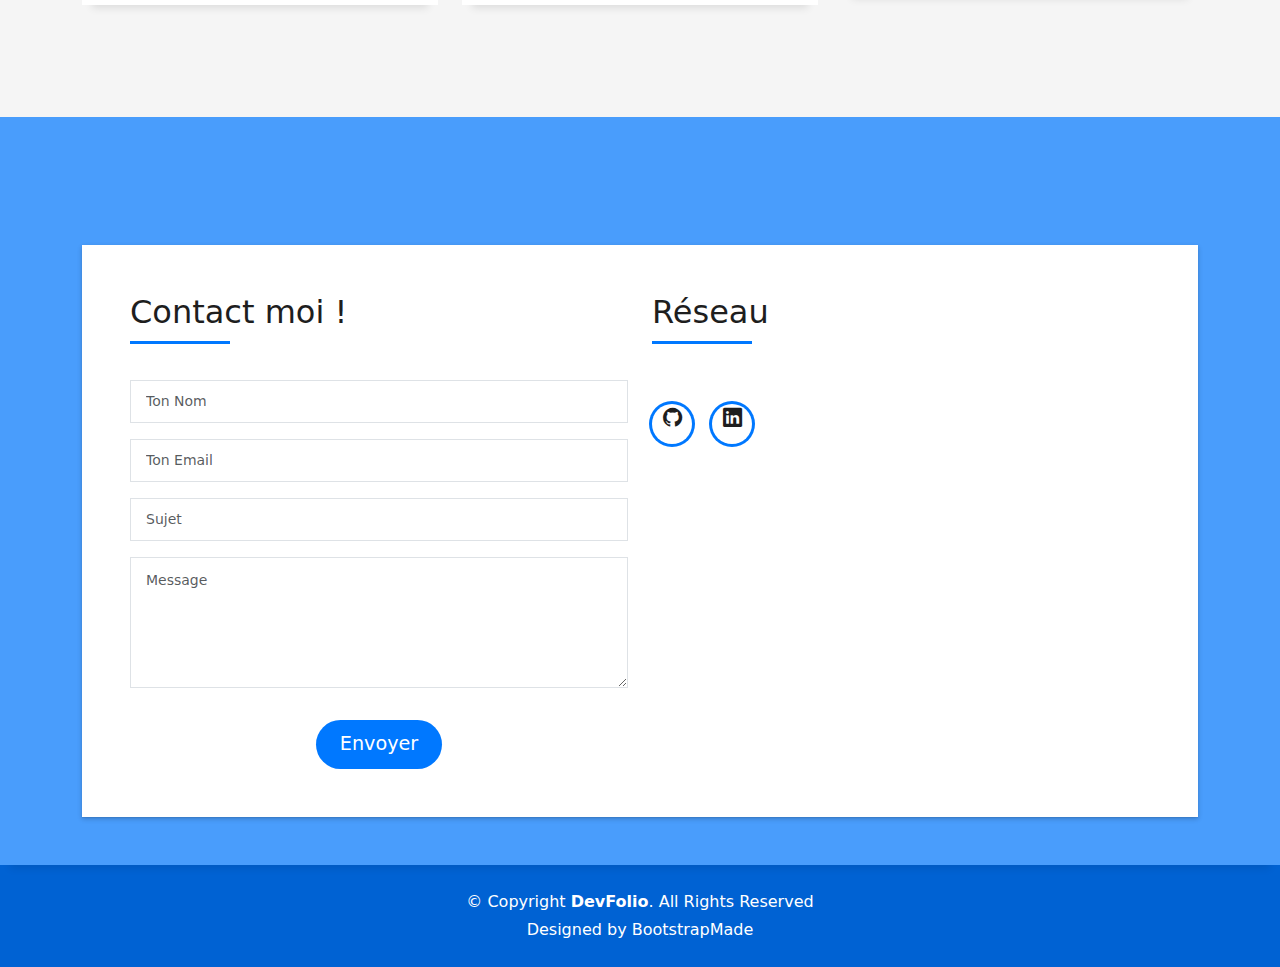
==== commit 996413ef: "Fix resaeu blog" ====
--- a/index.html
+++ b/index.html
@@ -47,7 +47,7 @@
           <li><a class="nav-link scrollto" href="#about">A propos</a></li>
           <li><a class="nav-link scrollto" href="#services">Service</a></li>
           <li><a class="nav-link scrollto " href="#work">Work</a></li>
-          <li><a class="nav-link scrollto " href="assets/img/Tableau%20de%20synthèse-%20Alexandre%20Neves.pdf">CV/Tableaux de compétences</a></li>
+          <li><a class="nav-link scrollto " href="#blog">CV/Tableaux de compétences</a></li>
 
           <li><a class="nav-link scrollto" href="#contact">Contact</a></li>
         </ul>
@@ -83,6 +83,7 @@
               <div class="row">
                 <div class="col-md-6">
                   <div class="row">
+
                     <div class="col-sm-6 col-md-7">
                       <div class="about-info">
                         <p><span class="title-s">Name: </span> <span>Alexandre Neves</span></p>
@@ -92,7 +93,7 @@
                     </div>
                   </div>
                   <div class="skill-mf">
-                    <p class="title-s">Skill</p>
+                    <p class="title-s">Skill -> </p>
                     <span>PHP/Symfony</span> <span class="pull-right"></span>
                     <div class="progress">
                     </div>
@@ -113,8 +114,7 @@
                       </h5>
                     </div>
                     <p class="lead">
-                      Le développement est pour moi une activité particulièrement intéressante tant elle mêle la résolution de problèmes à la recherche constante de connaissances.
-
+                        Passionné par l'informatique depuis petit
                     </p>
                     <p class="lead">
 
@@ -262,11 +262,10 @@
             </div>
           </div>
         </div>
-
         <div class="row">
           <div class="col-md-4">
             <div class="work-box">
-              <a href="portfolio-Chef.net.html" >
+              <a href="assets/img/work-1.jpg" data-gallery="portfolioGallery" class="portfolio-lightbox">
                 <div class="work-img">
                   <img src="assets/img/chef-NET.png" alt="" class="img-fluid">
                 </div>
@@ -282,17 +281,16 @@
 
                   <div class="col-sm-4">
                     <div class="w-like">
-                      <a href="portfolio-Chef.net.html"> <span class="bi bi-plus-circle"></span></a>
-                    </div>
-                  </div>
-                </div>
-              </div>
-            </div>
-          </div>
-
+                      <a href="portfolio-details.html"> <span class="bi bi-plus-circle"></span></a>
+                    </div>
+                  </div>
+                </div>
+              </div>
+            </div>
+          </div>
           <div class="col-md-4">
             <div class="work-box">
-              <a href="porfolio-Blogdevjourney.html" class="portfolio-lightbox">
+              <a href="assets/img/work-2.jpg" data-gallery="portfolioGallery" class="portfolio-lightbox">
                 <div class="work-img">
                   <img src="assets/img/BlogDevJourney.png" alt="" class="img-fluid">
                 </div>
@@ -307,7 +305,7 @@
                   </div>
                   <div class="col-sm-4">
                     <div class="w-like">
-                      <a href="porfolio-Blogdevjourney.html"> <span class="bi bi-plus-circle"></span></a>
+                      <a href="portfolio-details.html"> <span class="bi bi-plus-circle"></span></a>
                     </div>
                   </div>
                 </div>
@@ -316,7 +314,7 @@
           </div>
           <div class="col-md-4">
             <div class="work-box">
-              <a href="porfolio-EMNELEC.html" class="portfolio-lightbox">
+              <a href="assets/img/work-3.jpg" data-gallery="portfolioGallery" class="portfolio-lightbox">
                 <div class="work-img">
                   <img src="assets/img/EMNELEC.png" alt="" class="img-fluid">
                 </div>
@@ -331,32 +329,7 @@
                   </div>
                   <div class="col-sm-4">
                     <div class="w-like">
-                      <a href="porfolio-EMNELEC.html"> <span class="bi bi-plus-circle"></span></a>
-                    </div>
-                  </div>
-                </div>
-              </div>
-            </div>
-          </div>
-
-          <div class="col-md-4">
-            <div class="work-box">
-              <a href="assets/img/AlexandreNeves.pdf" target="_blank">
-                <div class="work-img">
-                  <img src="assets/img/cv.webp" alt="" class="img-fluid">
-                </div>
-              </a>
-              <div class="work-content">
-                <div class="row">
-                  <div class="col-sm-8">
-                    <h2 class="w-title">CV</h2>
-                    <div class="w-more">
-                      <span class="w-ctegory">CV</span> / <span class="w-date"></span>
-                    </div>
-                  </div>
-                  <div class="col-sm-4">
-                    <div class="w-like">
-                      <a href="assets/img/AlexandreNeves.pdf" target="_blank"> <span class="bi bi-plus-circle"></span></a>
+                      <a href="portfolio-details.html"> <span class="bi bi-plus-circle"></span></a>
                     </div>
                   </div>
                 </div>
@@ -367,6 +340,8 @@
         </div>
       </div>
     </section><!-- End Portfolio Section -->
+
+
 
             <!-- <div id="testimonial-mf" class="owl-carousel owl-theme">
           
@@ -375,6 +350,7 @@
         </div>
       </div>
     </div><!-- End Testimonials Section -->
+
 
 
     <!-- ======= Contact Section ======= -->
@@ -389,25 +365,24 @@
                   <div class="col-md-6">
                     <div class="title-box-2">
                       <h5 class="title-left">
-                        Send Message Us
-                      </h5>
+                        Contact moi !
                     </div>
                     <div>
                       <form action="forms/contact.php" method="post" role="form" class="php-email-form">
                         <div class="row">
                           <div class="col-md-12 mb-3">
                             <div class="form-group">
-                              <input type="text" name="name" class="form-control" id="name" placeholder="Your Name" required>
+                              <input type="text" name="name" class="form-control" id="name" placeholder="Ton Nom" required>
                             </div>
                           </div>
                           <div class="col-md-12 mb-3">
                             <div class="form-group">
-                              <input type="email" class="form-control" name="email" id="email" placeholder="Your Email" required>
+                              <input type="email" class="form-control" name="email" id="email" placeholder="Ton Email" required>
                             </div>
                           </div>
                           <div class="col-md-12 mb-3">
                             <div class="form-group">
-                              <input type="text" class="form-control" name="subject" id="subject" placeholder="Subject" required>
+                              <input type="text" class="form-control" name="subject" id="subject" placeholder="Sujet" required>
                             </div>
                           </div>
                           <div class="col-md-12">
@@ -421,7 +396,7 @@
                             <div class="sent-message">Your message has been sent. Thank you!</div>
                           </div>
                           <div class="col-md-12 text-center">
-                            <button type="submit" class="button button-a button-big button-rouded">Send Message</button>
+                            <button type="submit" class="button button-a button-big button-rouded">Envoyer</button>
                           </div>
                         </div>
                       </form>
@@ -430,57 +405,21 @@
                   <div class="col-md-6">
                     <div class="title-box-2 pt-4 pt-md-0">
                       <h5 class="title-left">
-                        Get in Touch
+                        Réseau
                       </h5>
                     </div>
                     <div class="more-info">
                       <p class="lead">
-                        Lorem ipsum dolor sit amet consectetur adipisicing elit. Facilis dolorum dolorem soluta quidem
-                        expedita aperiam aliquid at.
-                        Totam magni ipsum suscipit amet? Autem nemo esse laboriosam ratione nobis
-                        mollitia inventore?
+
                       </p>
-                      <ul class="list-ico">
-                        <li><span class="bi bi-geo-alt"></span> 329 WASHINGTON ST BOSTON, MA 02108</li>
-                        <li><span class="bi bi-phone"></span> (617) 557-0089</li>
-                        <li><span class="bi bi-envelope"></span> contact@example.com</li>
-                      </ul>
+
                     </div>
                     <div class="socials">
                       <ul>
-                        <li><a href=""><span class="ico-circle"><i class="bi bi-facebook"></i></span></a></li>
-                        <li><a href=""><span class="ico-circle"><i class="bi bi-instagram"></i></span></a></li>
-                        <li><a href=""><span class="ico-circle"><i class="bi bi-twitter"></i></span></a></li>
-                        <li><a href=""><span class="ico-circle"><i class="bi bi-linkedin"></i></span></a></li>
+                        <li><a href="https://github.com/AlexandreNvs2"><span class="ico-circle"><i class="bi bi-github"></i></span></a></li>
+                        <li><a href="https://www.linkedin.com/in/alexandre-neves-118973210/"><span class="ico-circle"><i class="bi bi-linkedin"></i></span></a></li>
                       </ul>
                     </div>
-
-                    <div class="col-md-4">
-                      <div class="work-box">
-                        <a href="chemin_vers_ta_feuille_de_calcul.numbers" target="_blank">
-                          <div class="work-img">
-                            <!-- Optionnel : Tu peux ajouter une icône pour représenter Numbers -->
-                            <i class="bi bi-file-spreadsheet"></i>
-                          </div>
-                        </a>
-                        <div class="work-content">
-                          <div class="row">
-                            <div class="col-sm-8">
-                              <h2 class="w-title">Tableau de compétence</h2>
-                              <div class="w-more">
-                                <span class="w-ctegory"></span> / <span class="w-date"></span>
-                              </div>
-                            </div>
-                            <div class="col-sm-4">
-                              <div class="w-like">
-                                <a href="assets/img/Tableau de synthèse- Alexandre Neves.xlsx" target="_blank"> <span class="bi bi-plus-circle"></span></a>
-                              </div>
-                            </div>
-                          </div>
-                        </div>
-                      </div>
-                    </div>
-
                   </div>
                 </div>
               </div>
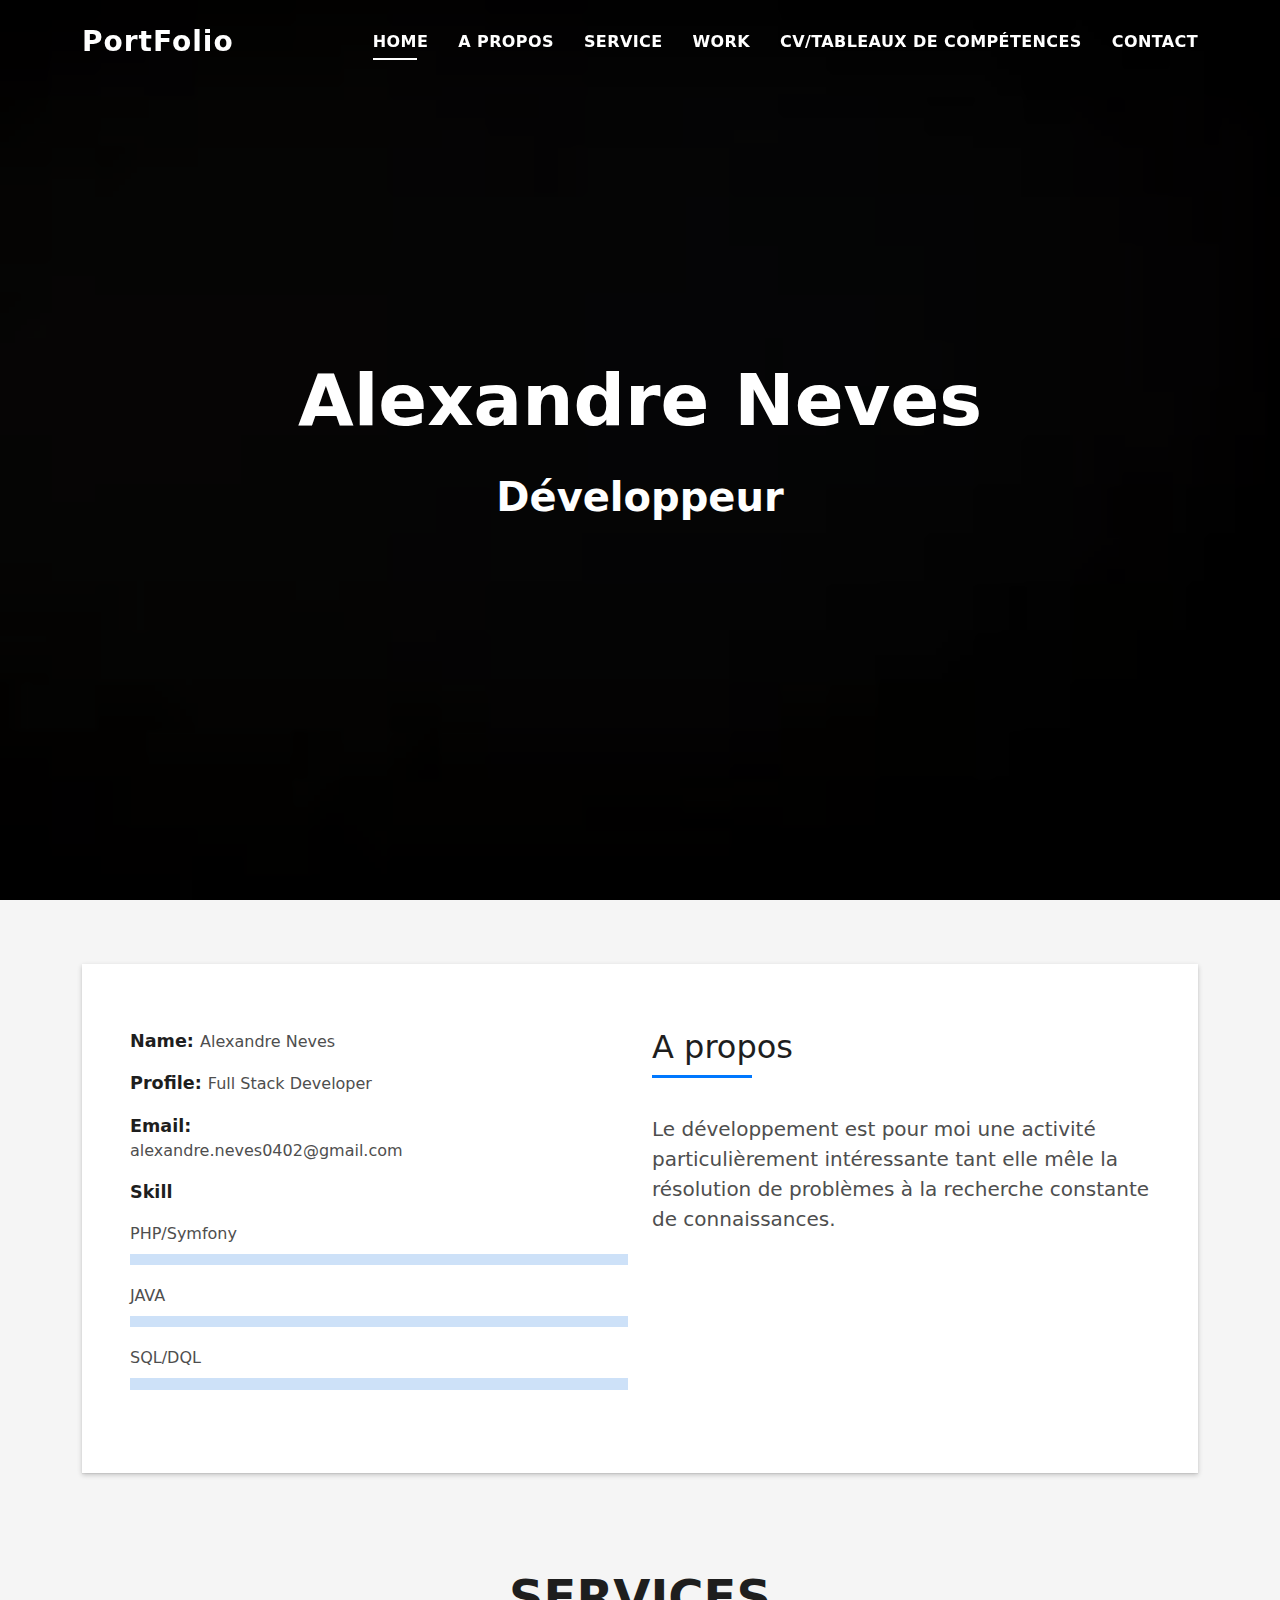
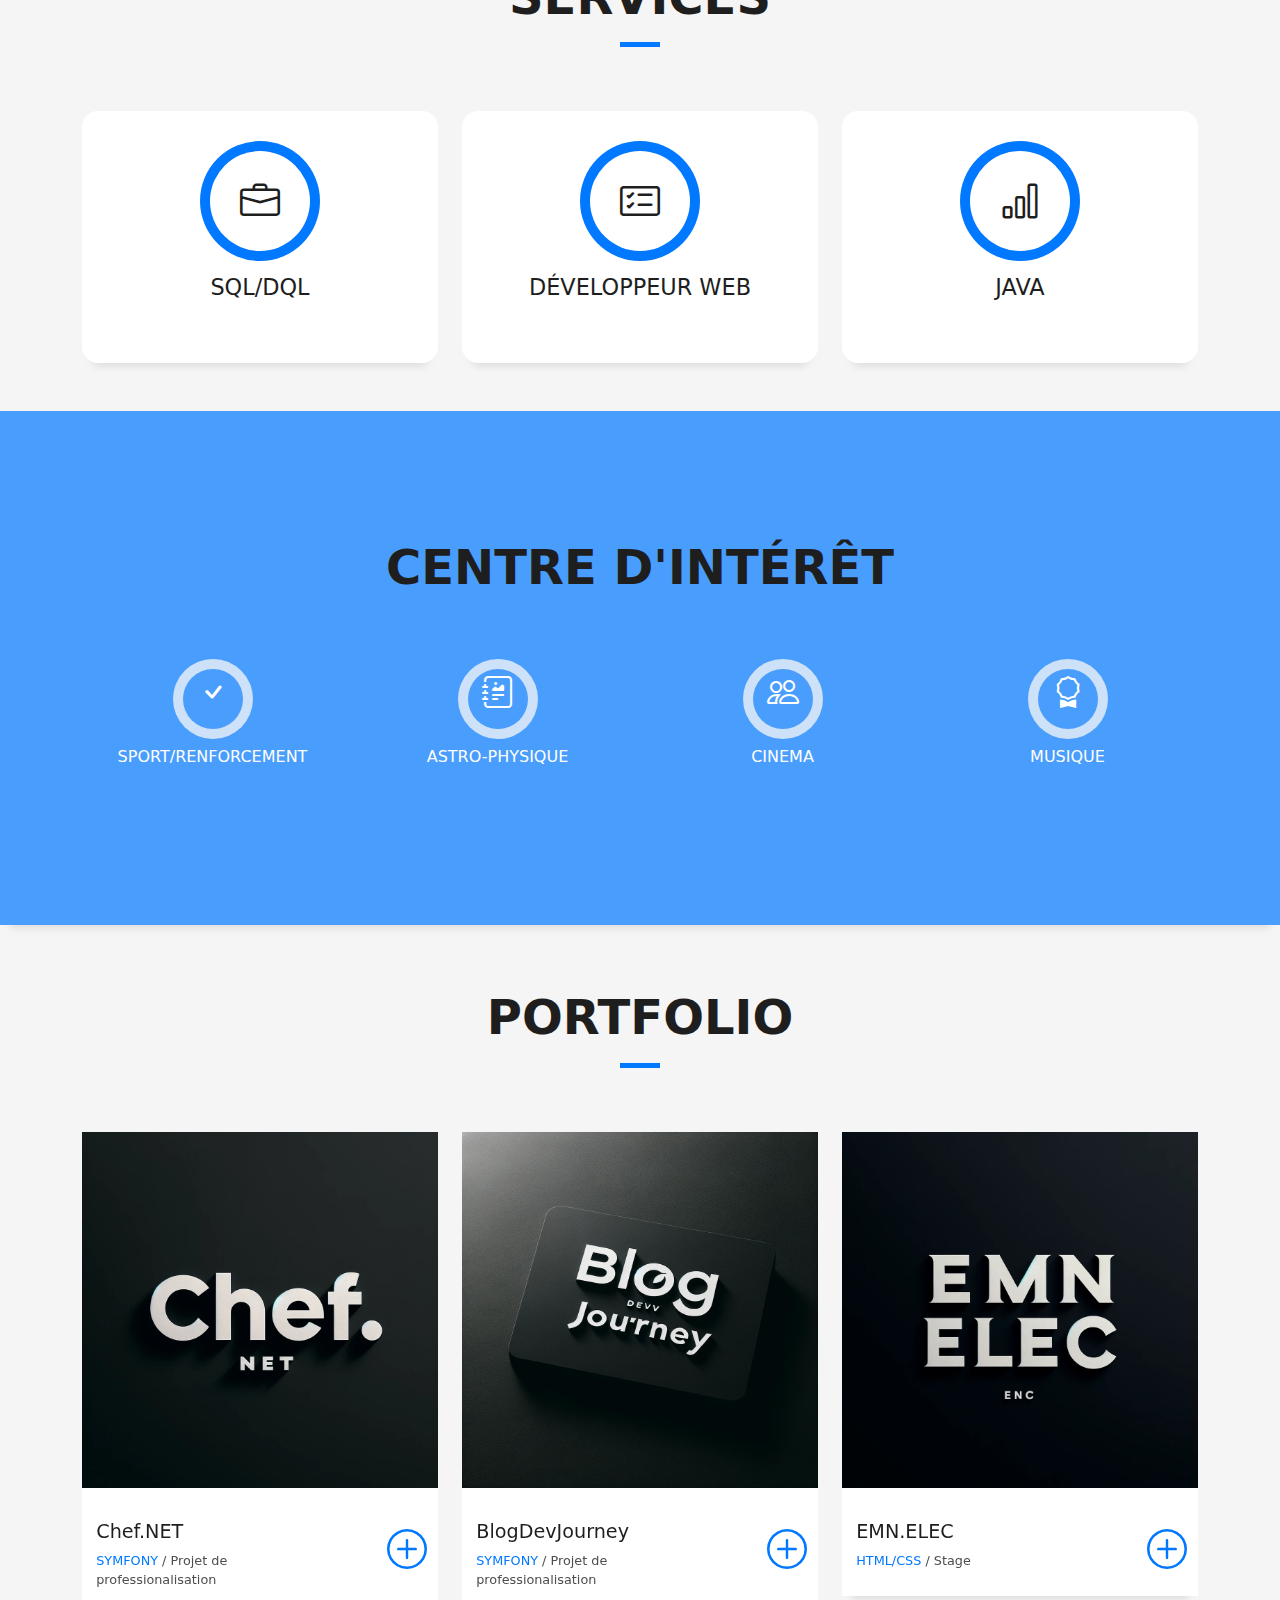
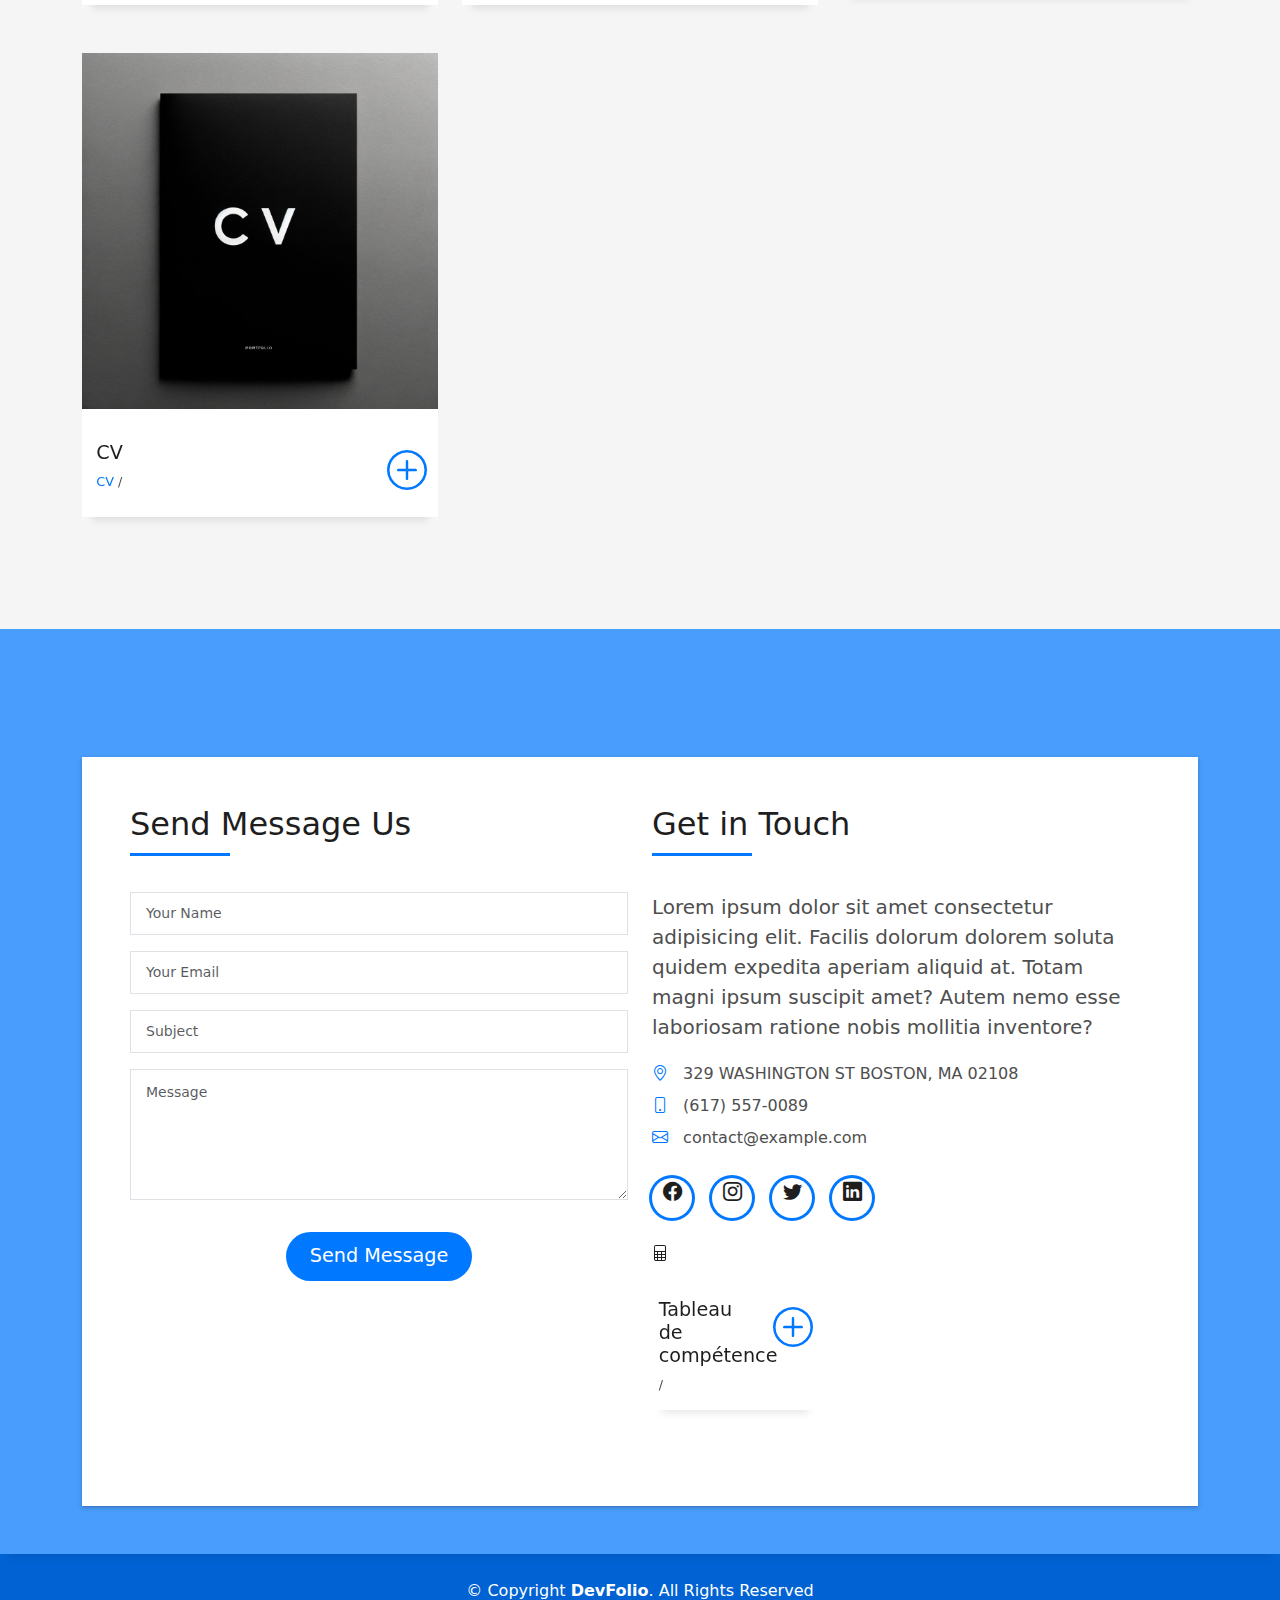
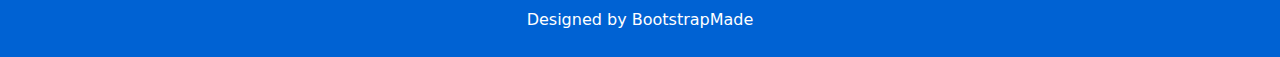
==== commit 1ce9f86a: "Merge remote-tracking branch 'origin/main'" ====
--- a/index.html
+++ b/index.html
@@ -47,7 +47,7 @@
           <li><a class="nav-link scrollto" href="#about">A propos</a></li>
           <li><a class="nav-link scrollto" href="#services">Service</a></li>
           <li><a class="nav-link scrollto " href="#work">Work</a></li>
-          <li><a class="nav-link scrollto " href="#blog">CV/Tableaux de compétences</a></li>
+          <li><a class="nav-link scrollto " href="assets/img/Tableau%20de%20synthèse-%20Alexandre%20Neves.pdf">CV/Tableaux de compétences</a></li>
 
           <li><a class="nav-link scrollto" href="#contact">Contact</a></li>
         </ul>
@@ -83,7 +83,6 @@
               <div class="row">
                 <div class="col-md-6">
                   <div class="row">
-
                     <div class="col-sm-6 col-md-7">
                       <div class="about-info">
                         <p><span class="title-s">Name: </span> <span>Alexandre Neves</span></p>
@@ -93,7 +92,7 @@
                     </div>
                   </div>
                   <div class="skill-mf">
-                    <p class="title-s">Skill -> </p>
+                    <p class="title-s">Skill</p>
                     <span>PHP/Symfony</span> <span class="pull-right"></span>
                     <div class="progress">
                     </div>
@@ -114,7 +113,8 @@
                       </h5>
                     </div>
                     <p class="lead">
-                        Passionné par l'informatique depuis petit
+                      Le développement est pour moi une activité particulièrement intéressante tant elle mêle la résolution de problèmes à la recherche constante de connaissances.
+
                     </p>
                     <p class="lead">
 
@@ -262,10 +262,11 @@
             </div>
           </div>
         </div>
+
         <div class="row">
           <div class="col-md-4">
             <div class="work-box">
-              <a href="assets/img/work-1.jpg" data-gallery="portfolioGallery" class="portfolio-lightbox">
+              <a href="portfolio-Chef.net.html" >
                 <div class="work-img">
                   <img src="assets/img/chef-NET.png" alt="" class="img-fluid">
                 </div>
@@ -281,16 +282,17 @@
 
                   <div class="col-sm-4">
                     <div class="w-like">
-                      <a href="portfolio-details.html"> <span class="bi bi-plus-circle"></span></a>
-                    </div>
-                  </div>
-                </div>
-              </div>
-            </div>
-          </div>
+                      <a href="portfolio-Chef.net.html"> <span class="bi bi-plus-circle"></span></a>
+                    </div>
+                  </div>
+                </div>
+              </div>
+            </div>
+          </div>
+
           <div class="col-md-4">
             <div class="work-box">
-              <a href="assets/img/work-2.jpg" data-gallery="portfolioGallery" class="portfolio-lightbox">
+              <a href="porfolio-Blogdevjourney.html" >
                 <div class="work-img">
                   <img src="assets/img/BlogDevJourney.png" alt="" class="img-fluid">
                 </div>
@@ -305,7 +307,7 @@
                   </div>
                   <div class="col-sm-4">
                     <div class="w-like">
-                      <a href="portfolio-details.html"> <span class="bi bi-plus-circle"></span></a>
+                      <a href="porfolio-Blogdevjourney.html"> <span class="bi bi-plus-circle"></span></a>
                     </div>
                   </div>
                 </div>
@@ -314,7 +316,7 @@
           </div>
           <div class="col-md-4">
             <div class="work-box">
-              <a href="assets/img/work-3.jpg" data-gallery="portfolioGallery" class="portfolio-lightbox">
+              <a href="porfolio-EMNELEC.html" >
                 <div class="work-img">
                   <img src="assets/img/EMNELEC.png" alt="" class="img-fluid">
                 </div>
@@ -329,7 +331,32 @@
                   </div>
                   <div class="col-sm-4">
                     <div class="w-like">
-                      <a href="portfolio-details.html"> <span class="bi bi-plus-circle"></span></a>
+                      <a href="porfolio-EMNELEC.html"> <span class="bi bi-plus-circle"></span></a>
+                    </div>
+                  </div>
+                </div>
+              </div>
+            </div>
+          </div>
+
+          <div class="col-md-4">
+            <div class="work-box">
+              <a href="assets/img/AlexandreNeves.pdf" target="_blank">
+                <div class="work-img">
+                  <img src="assets/img/cv.webp" alt="" class="img-fluid">
+                </div>
+              </a>
+              <div class="work-content">
+                <div class="row">
+                  <div class="col-sm-8">
+                    <h2 class="w-title">CV</h2>
+                    <div class="w-more">
+                      <span class="w-ctegory">CV</span> / <span class="w-date"></span>
+                    </div>
+                  </div>
+                  <div class="col-sm-4">
+                    <div class="w-like">
+                      <a href="assets/img/AlexandreNeves.pdf" target="_blank"> <span class="bi bi-plus-circle"></span></a>
                     </div>
                   </div>
                 </div>
@@ -340,8 +367,6 @@
         </div>
       </div>
     </section><!-- End Portfolio Section -->
-
-
 
             <!-- <div id="testimonial-mf" class="owl-carousel owl-theme">
           
@@ -350,7 +375,6 @@
         </div>
       </div>
     </div><!-- End Testimonials Section -->
-
 
 
     <!-- ======= Contact Section ======= -->
@@ -365,24 +389,25 @@
                   <div class="col-md-6">
                     <div class="title-box-2">
                       <h5 class="title-left">
-                        Contact moi !
+                        Send Message Us
+                      </h5>
                     </div>
                     <div>
                       <form action="forms/contact.php" method="post" role="form" class="php-email-form">
                         <div class="row">
                           <div class="col-md-12 mb-3">
                             <div class="form-group">
-                              <input type="text" name="name" class="form-control" id="name" placeholder="Ton Nom" required>
+                              <input type="text" name="name" class="form-control" id="name" placeholder="Your Name" required>
                             </div>
                           </div>
                           <div class="col-md-12 mb-3">
                             <div class="form-group">
-                              <input type="email" class="form-control" name="email" id="email" placeholder="Ton Email" required>
+                              <input type="email" class="form-control" name="email" id="email" placeholder="Your Email" required>
                             </div>
                           </div>
                           <div class="col-md-12 mb-3">
                             <div class="form-group">
-                              <input type="text" class="form-control" name="subject" id="subject" placeholder="Sujet" required>
+                              <input type="text" class="form-control" name="subject" id="subject" placeholder="Subject" required>
                             </div>
                           </div>
                           <div class="col-md-12">
@@ -396,7 +421,7 @@
                             <div class="sent-message">Your message has been sent. Thank you!</div>
                           </div>
                           <div class="col-md-12 text-center">
-                            <button type="submit" class="button button-a button-big button-rouded">Envoyer</button>
+                            <button type="submit" class="button button-a button-big button-rouded">Send Message</button>
                           </div>
                         </div>
                       </form>
@@ -405,21 +430,57 @@
                   <div class="col-md-6">
                     <div class="title-box-2 pt-4 pt-md-0">
                       <h5 class="title-left">
-                        Réseau
+                        Get in Touch
                       </h5>
                     </div>
                     <div class="more-info">
                       <p class="lead">
-
+                        Lorem ipsum dolor sit amet consectetur adipisicing elit. Facilis dolorum dolorem soluta quidem
+                        expedita aperiam aliquid at.
+                        Totam magni ipsum suscipit amet? Autem nemo esse laboriosam ratione nobis
+                        mollitia inventore?
                       </p>
-
+                      <ul class="list-ico">
+                        <li><span class="bi bi-geo-alt"></span> 329 WASHINGTON ST BOSTON, MA 02108</li>
+                        <li><span class="bi bi-phone"></span> (617) 557-0089</li>
+                        <li><span class="bi bi-envelope"></span> contact@example.com</li>
+                      </ul>
                     </div>
                     <div class="socials">
                       <ul>
-                        <li><a href="https://github.com/AlexandreNvs2"><span class="ico-circle"><i class="bi bi-github"></i></span></a></li>
-                        <li><a href="https://www.linkedin.com/in/alexandre-neves-118973210/"><span class="ico-circle"><i class="bi bi-linkedin"></i></span></a></li>
+                        <li><a href=""><span class="ico-circle"><i class="bi bi-facebook"></i></span></a></li>
+                        <li><a href=""><span class="ico-circle"><i class="bi bi-instagram"></i></span></a></li>
+                        <li><a href=""><span class="ico-circle"><i class="bi bi-twitter"></i></span></a></li>
+                        <li><a href=""><span class="ico-circle"><i class="bi bi-linkedin"></i></span></a></li>
                       </ul>
                     </div>
+
+                    <div class="col-md-4">
+                      <div class="work-box">
+                        <a href="chemin_vers_ta_feuille_de_calcul.numbers" target="_blank">
+                          <div class="work-img">
+                            <!-- Optionnel : Tu peux ajouter une icône pour représenter Numbers -->
+                            <i class="bi bi-file-spreadsheet"></i>
+                          </div>
+                        </a>
+                        <div class="work-content">
+                          <div class="row">
+                            <div class="col-sm-8">
+                              <h2 class="w-title">Tableau de compétence</h2>
+                              <div class="w-more">
+                                <span class="w-ctegory"></span> / <span class="w-date"></span>
+                              </div>
+                            </div>
+                            <div class="col-sm-4">
+                              <div class="w-like">
+                                <a href="assets/img/Tableau de synthèse- Alexandre Neves.xlsx" target="_blank"> <span class="bi bi-plus-circle"></span></a>
+                              </div>
+                            </div>
+                          </div>
+                        </div>
+                      </div>
+                    </div>
+
                   </div>
                 </div>
               </div>
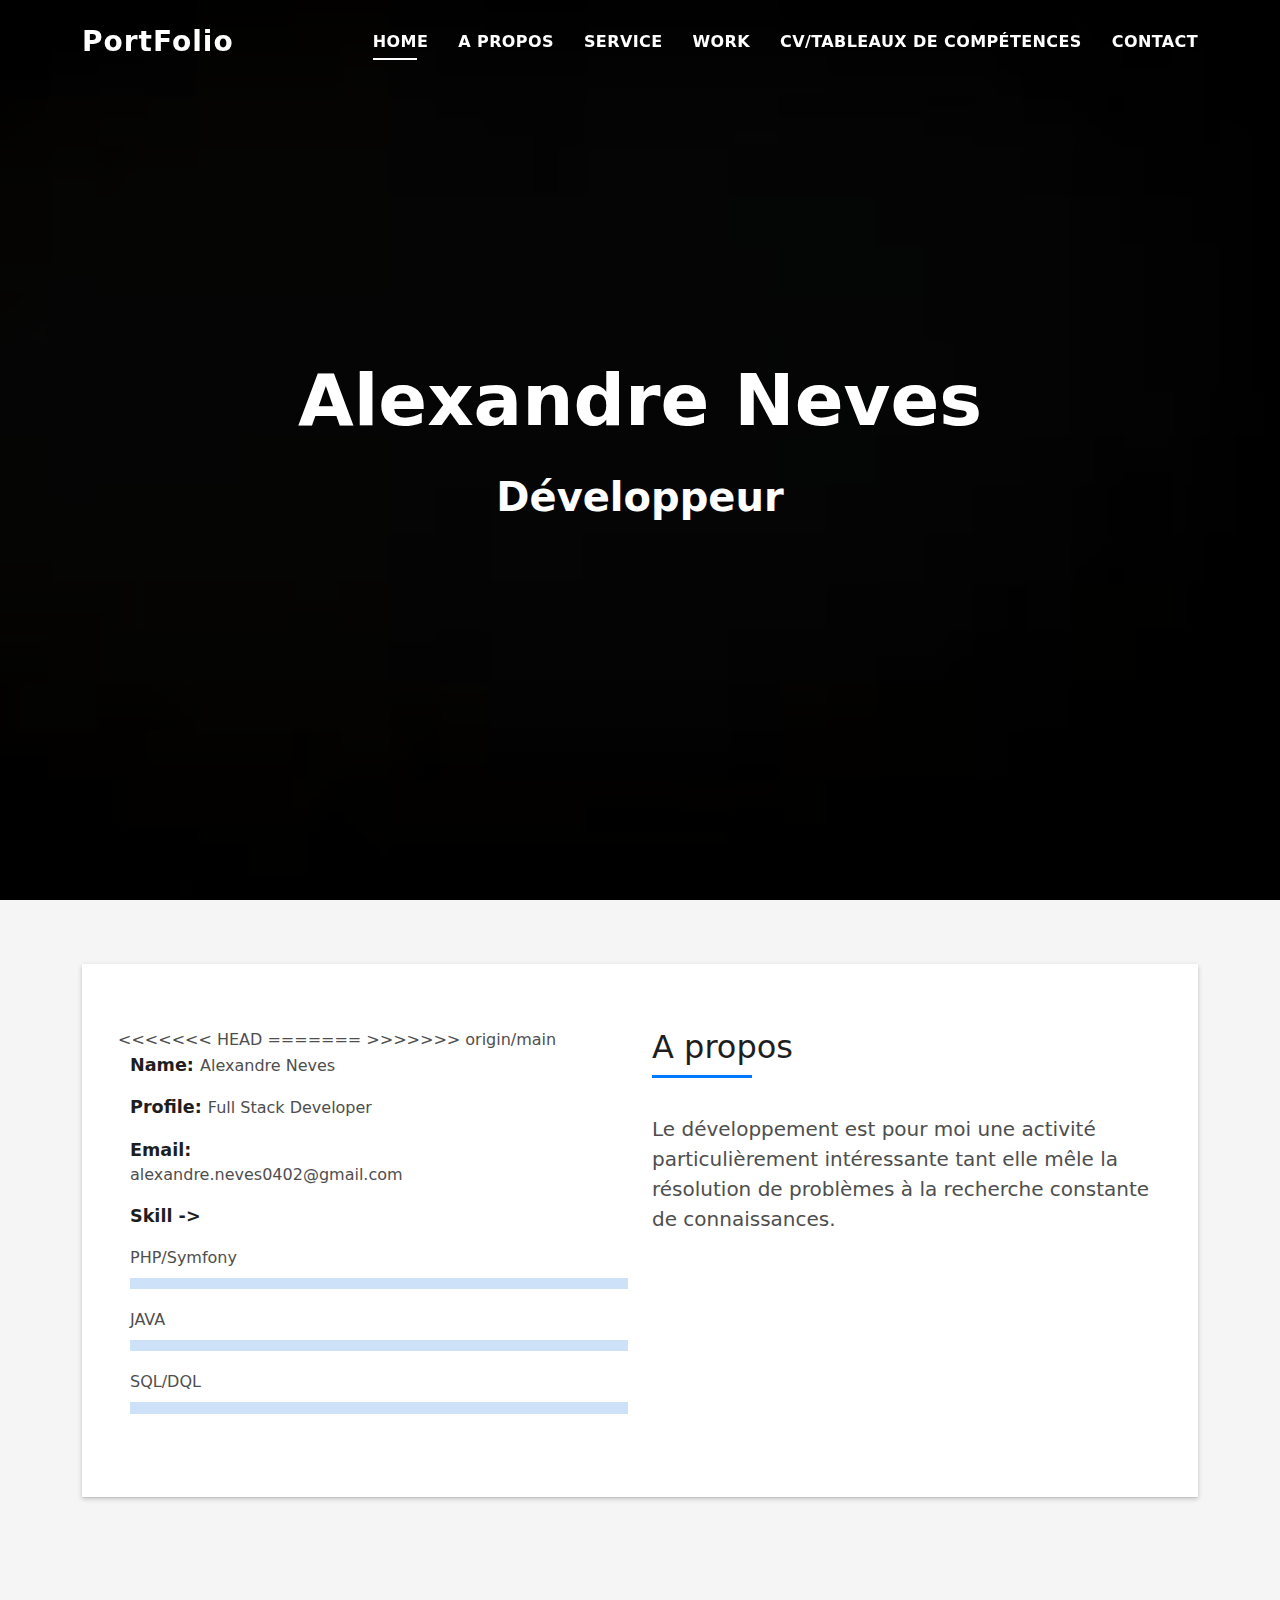
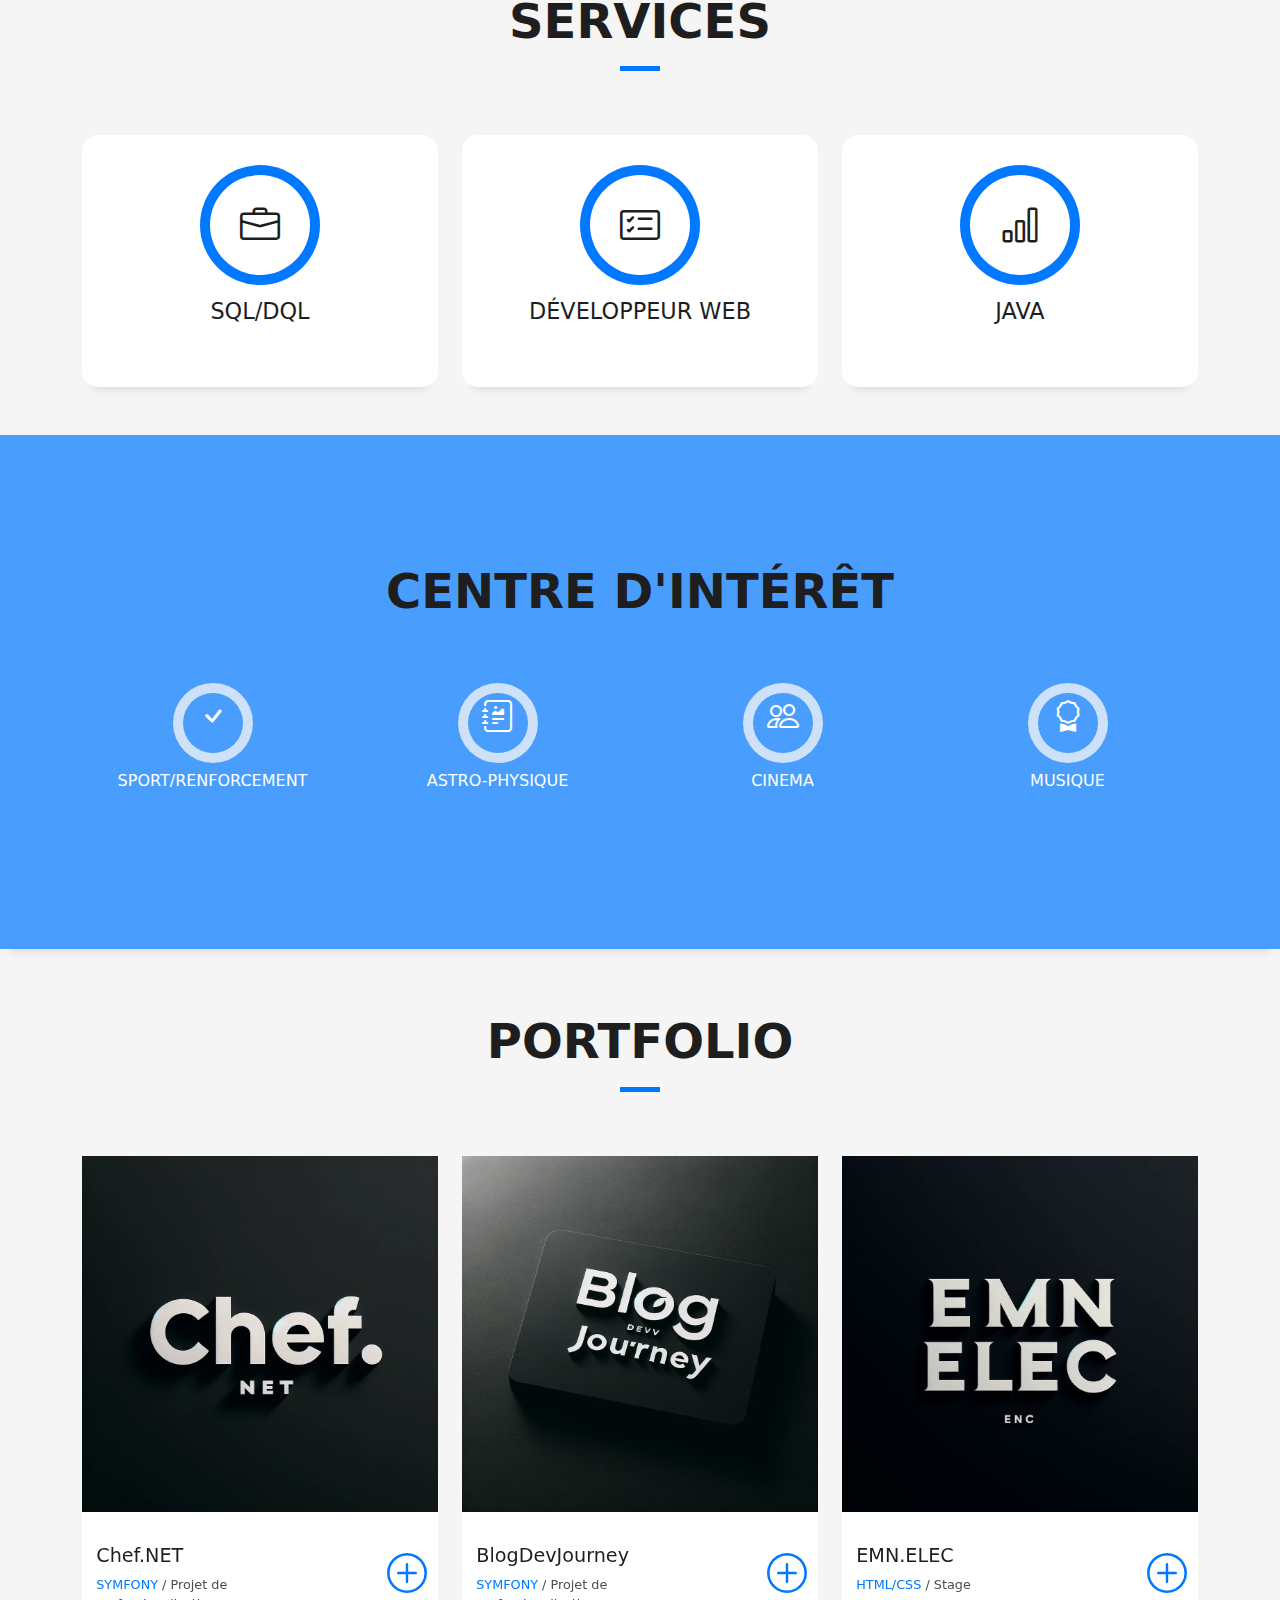
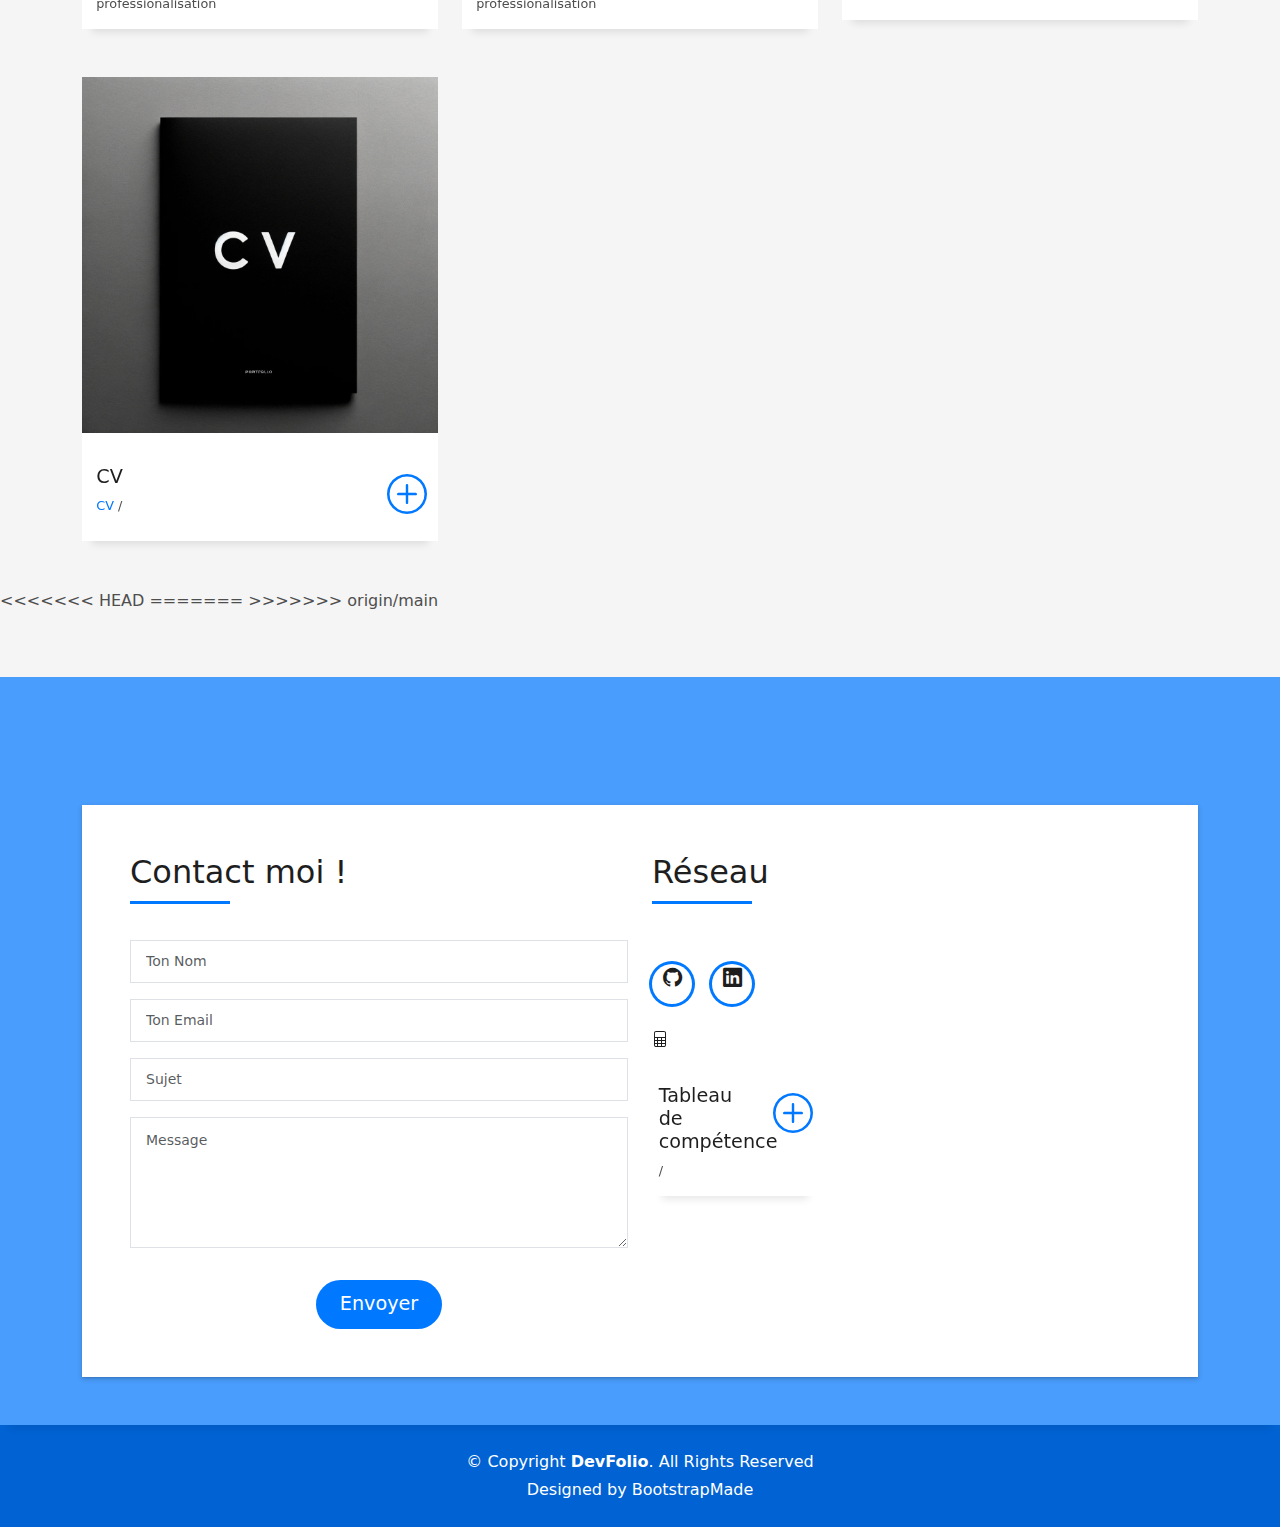
==== commit 10f75371: "Fix resaeu blog" ====
--- a/index.html
+++ b/index.html
@@ -83,6 +83,10 @@
               <div class="row">
                 <div class="col-md-6">
                   <div class="row">
+<<<<<<< HEAD
+
+=======
+>>>>>>> origin/main
                     <div class="col-sm-6 col-md-7">
                       <div class="about-info">
                         <p><span class="title-s">Name: </span> <span>Alexandre Neves</span></p>
@@ -92,7 +96,7 @@
                     </div>
                   </div>
                   <div class="skill-mf">
-                    <p class="title-s">Skill</p>
+                    <p class="title-s">Skill -> </p>
                     <span>PHP/Symfony</span> <span class="pull-right"></span>
                     <div class="progress">
                     </div>
@@ -369,13 +373,17 @@
     </section><!-- End Portfolio Section -->
 
             <!-- <div id="testimonial-mf" class="owl-carousel owl-theme">
-          
+
         </div> -->
           </div>
         </div>
       </div>
     </div><!-- End Testimonials Section -->
 
+<<<<<<< HEAD
+
+=======
+>>>>>>> origin/main
 
     <!-- ======= Contact Section ======= -->
     <section id="contact" class="paralax-mf footer-paralax bg-image sect-mt4 route" style="background-image: url(assets/img/overlay-bg.jpg)">
@@ -389,25 +397,24 @@
                   <div class="col-md-6">
                     <div class="title-box-2">
                       <h5 class="title-left">
-                        Send Message Us
-                      </h5>
+                        Contact moi !
                     </div>
                     <div>
                       <form action="forms/contact.php" method="post" role="form" class="php-email-form">
                         <div class="row">
                           <div class="col-md-12 mb-3">
                             <div class="form-group">
-                              <input type="text" name="name" class="form-control" id="name" placeholder="Your Name" required>
+                              <input type="text" name="name" class="form-control" id="name" placeholder="Ton Nom" required>
                             </div>
                           </div>
                           <div class="col-md-12 mb-3">
                             <div class="form-group">
-                              <input type="email" class="form-control" name="email" id="email" placeholder="Your Email" required>
+                              <input type="email" class="form-control" name="email" id="email" placeholder="Ton Email" required>
                             </div>
                           </div>
                           <div class="col-md-12 mb-3">
                             <div class="form-group">
-                              <input type="text" class="form-control" name="subject" id="subject" placeholder="Subject" required>
+                              <input type="text" class="form-control" name="subject" id="subject" placeholder="Sujet" required>
                             </div>
                           </div>
                           <div class="col-md-12">
@@ -421,7 +428,7 @@
                             <div class="sent-message">Your message has been sent. Thank you!</div>
                           </div>
                           <div class="col-md-12 text-center">
-                            <button type="submit" class="button button-a button-big button-rouded">Send Message</button>
+                            <button type="submit" class="button button-a button-big button-rouded">Envoyer</button>
                           </div>
                         </div>
                       </form>
@@ -430,28 +437,19 @@
                   <div class="col-md-6">
                     <div class="title-box-2 pt-4 pt-md-0">
                       <h5 class="title-left">
-                        Get in Touch
+                        Réseau
                       </h5>
                     </div>
                     <div class="more-info">
                       <p class="lead">
-                        Lorem ipsum dolor sit amet consectetur adipisicing elit. Facilis dolorum dolorem soluta quidem
-                        expedita aperiam aliquid at.
-                        Totam magni ipsum suscipit amet? Autem nemo esse laboriosam ratione nobis
-                        mollitia inventore?
+
                       </p>
-                      <ul class="list-ico">
-                        <li><span class="bi bi-geo-alt"></span> 329 WASHINGTON ST BOSTON, MA 02108</li>
-                        <li><span class="bi bi-phone"></span> (617) 557-0089</li>
-                        <li><span class="bi bi-envelope"></span> contact@example.com</li>
-                      </ul>
+
                     </div>
                     <div class="socials">
                       <ul>
-                        <li><a href=""><span class="ico-circle"><i class="bi bi-facebook"></i></span></a></li>
-                        <li><a href=""><span class="ico-circle"><i class="bi bi-instagram"></i></span></a></li>
-                        <li><a href=""><span class="ico-circle"><i class="bi bi-twitter"></i></span></a></li>
-                        <li><a href=""><span class="ico-circle"><i class="bi bi-linkedin"></i></span></a></li>
+                        <li><a href="https://github.com/AlexandreNvs2"><span class="ico-circle"><i class="bi bi-github"></i></span></a></li>
+                        <li><a href="https://www.linkedin.com/in/alexandre-neves-118973210/"><span class="ico-circle"><i class="bi bi-linkedin"></i></span></a></li>
                       </ul>
                     </div>
 
